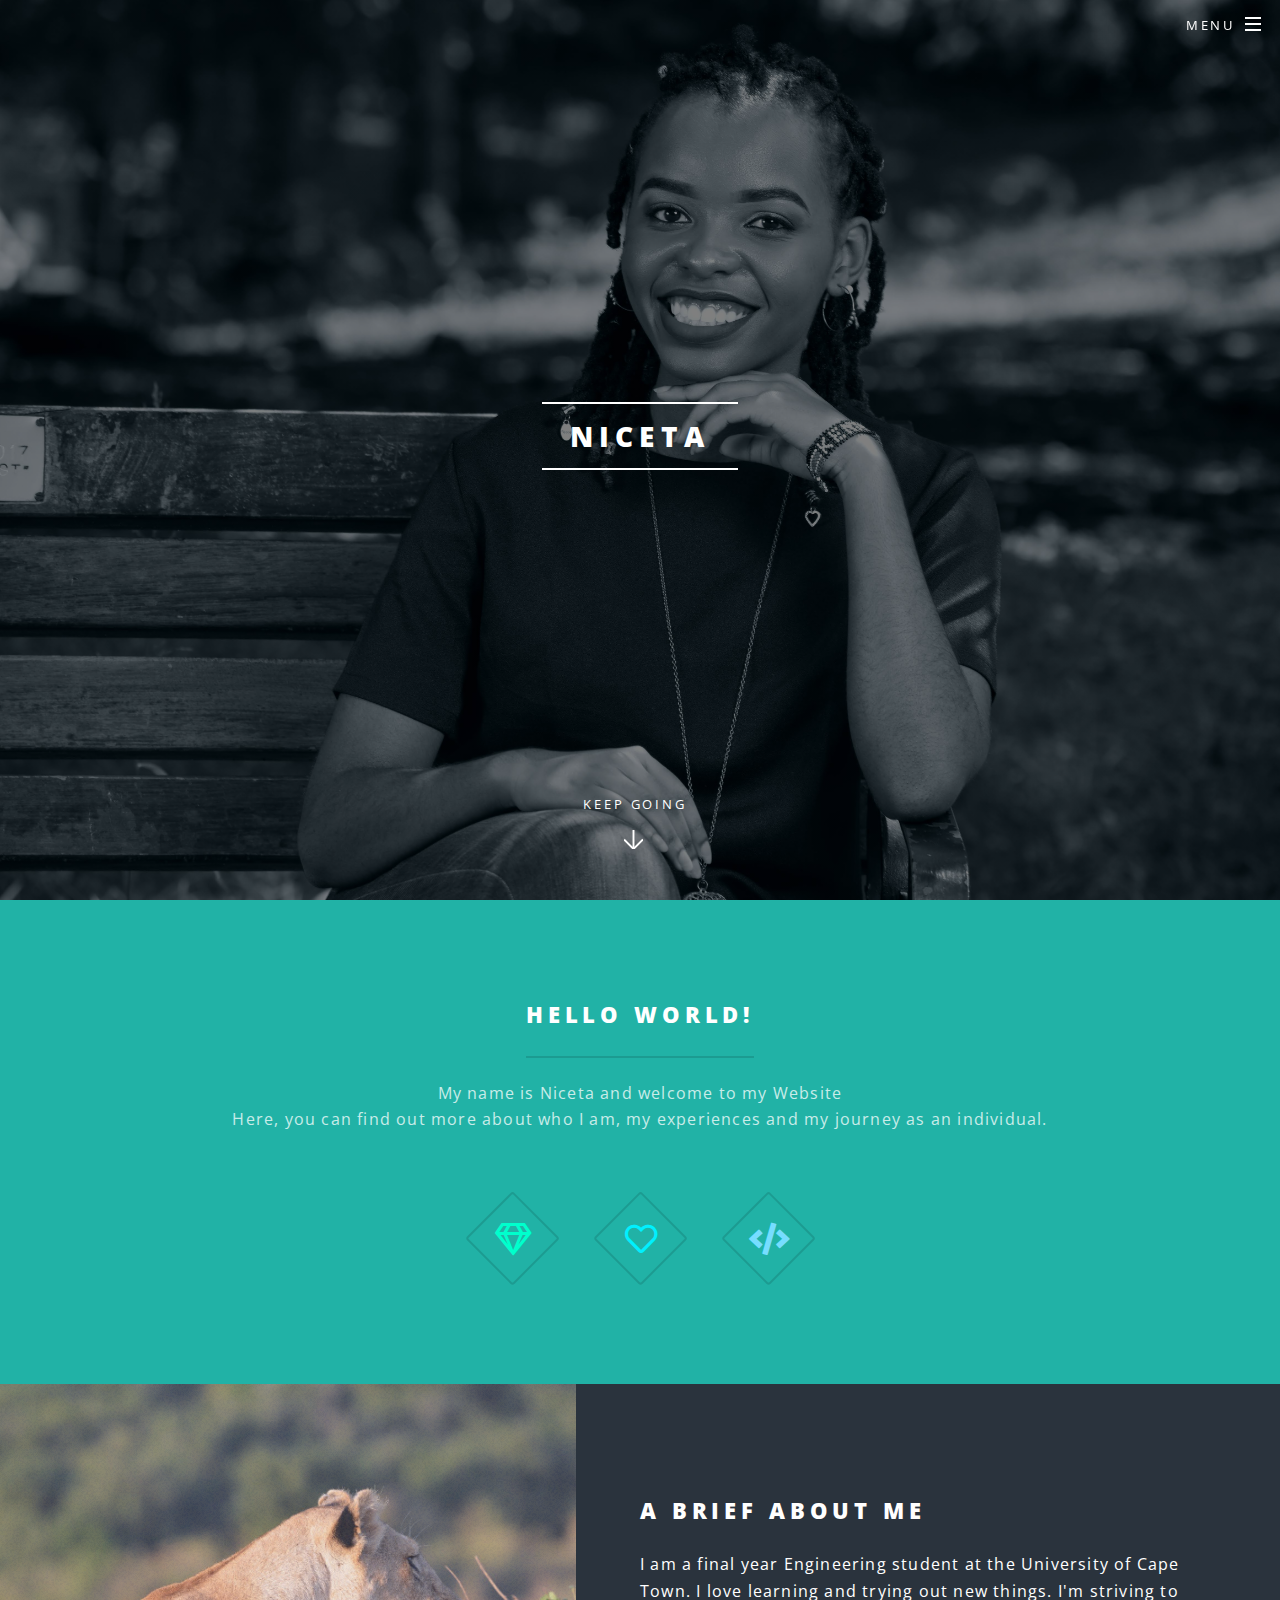
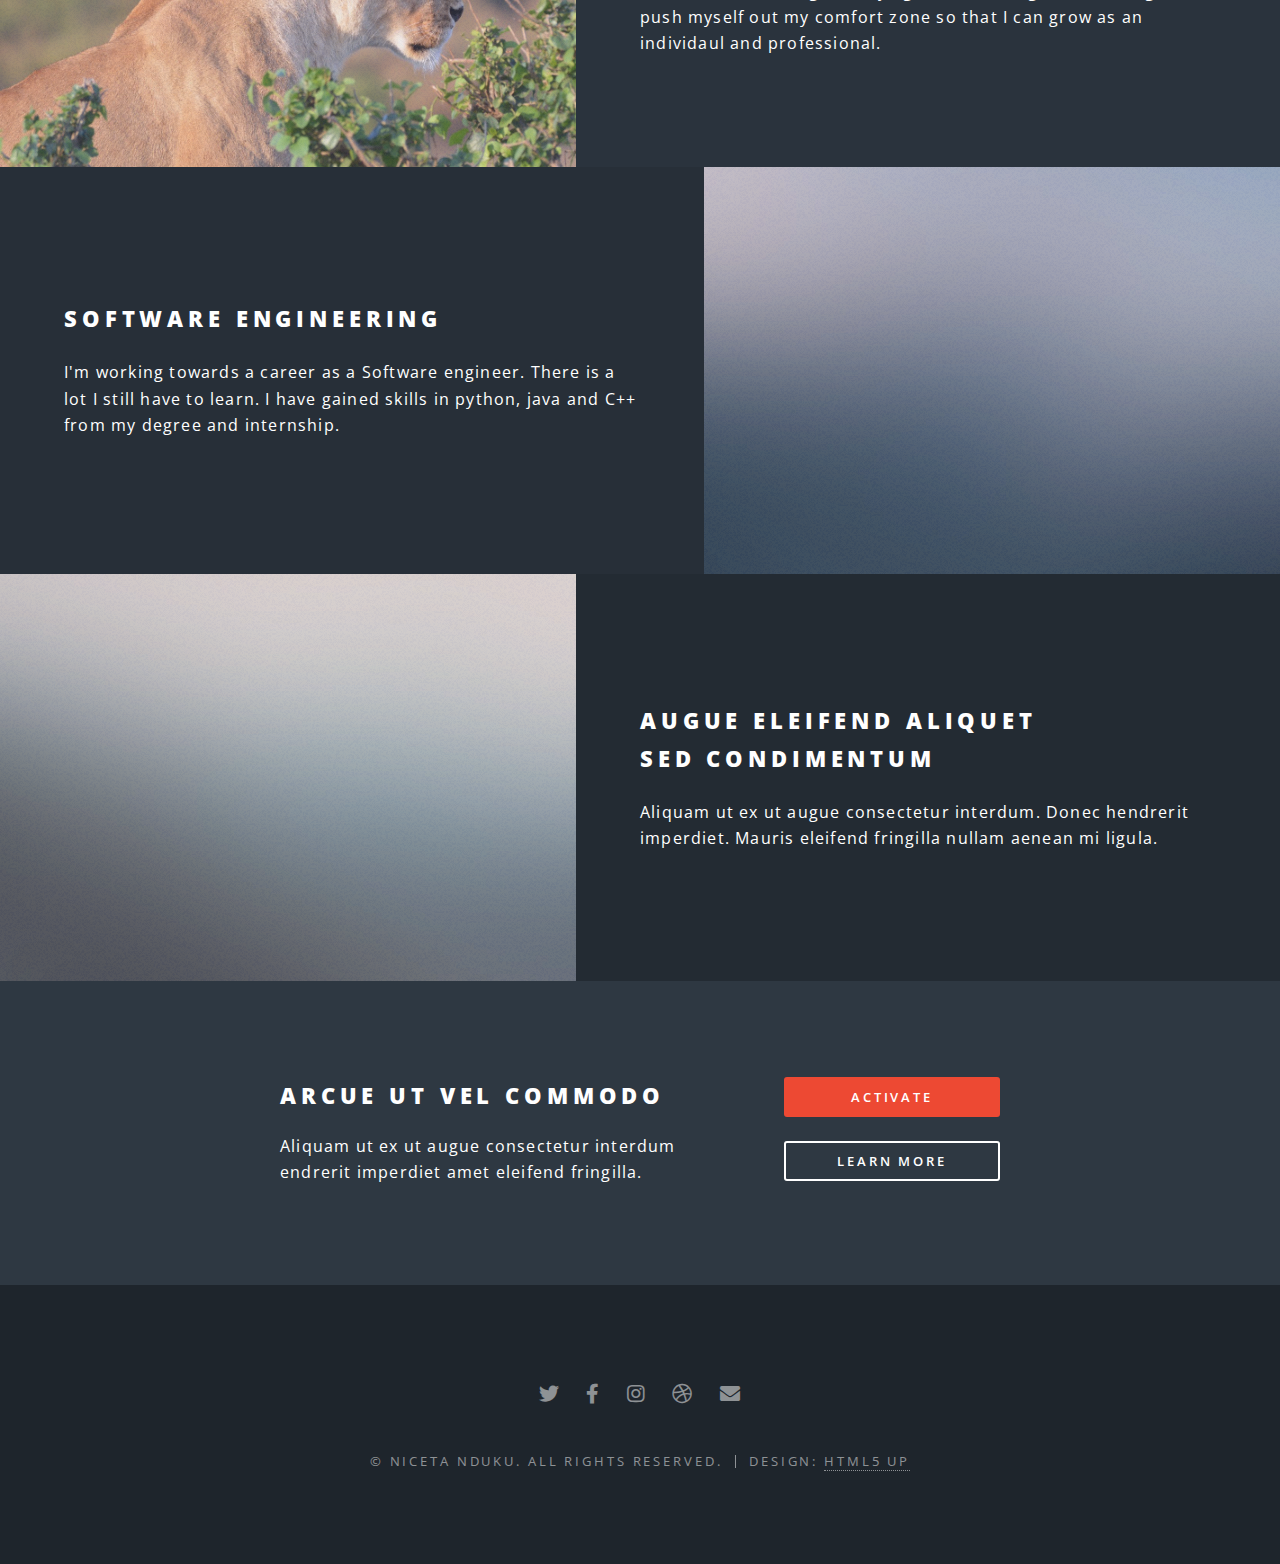
==== index.html @ b1139af2 "Initial commit" ====
<!DOCTYPE HTML>
<!--
	Spectral by HTML5 UP
	html5up.net | @ajlkn
	Free for personal and commercial use under the CCA 3.0 license (html5up.net/license)
-->
<html>
	<head>
		<title>Spectral by HTML5 UP</title>
		<meta charset="utf-8" />
		<meta name="viewport" content="width=device-width, initial-scale=1, user-scalable=no" />
		<link rel="stylesheet" href="assets/css/main.css" />
		<noscript><link rel="stylesheet" href="assets/css/noscript.css" /></noscript>
	</head>
	<body class="landing is-preload">

		<!-- Page Wrapper -->
			<div id="page-wrapper">

				<!-- Header -->
					<header id="header" class="alt">
						<h1><a href="index.html">Niceta</a></h1>
						<nav id="nav">
							<ul>
								<li class="special">
									<a href="#menu" class="menuToggle"><span>Menu</span></a>
									<div id="menu">
										<ul>
											<li><a href="index.html">Home</a></li>
											<li><a href="generic.html">Blogs</a></li>
											<!-- <li><a href="projects.html">Projects</a></li> -->
											<li><a href="generic.html">About</a></li>
											<!-- <li><a href="blogs.html">Blogs</a></li> -->
										</ul>
									</div>
								</li>
							</ul>
						</nav>
					</header>

				<!-- Banner -->
					<section id="banner">
						<div class="inner">
							<h2>NICETA</h2>
														
						</div>
						<a href="#one" class="more scrolly">Keep going</a>
					</section>

				<!-- One -->
					<section id="one" class="wrapper style1 special">
						<div class="inner">
							<header class="major">
								<h2>Hello World!</h2>
								<p>My name is Niceta and welcome to my Website <br />
									Here, you can find out more about who I am, my experiences and my journey as an individual. 						 
								</p>
							</header>
							<ul class="icons major">
								<li><span class="icon fa-gem major style1"><span class="label">Lorem</span></span></li>
								<li><span class="icon fa-heart major style2"><span class="label">Ipsum</span></span></li>
								<li><span class="icon solid fa-code major style3"><span class="label">Dolor</span></span></li>
							</ul>
						</div>
					</section>

				<!-- Two -->
					<section id="two" class="wrapper alt style2">
						<section class="spotlight">
							<div class="image"><img src="images/IMG-20170807-WA0023.jpg" alt="" /></div><div class="content">
								<h2>A brief about me </h2>
								<p>I am a final year Engineering student at the University of Cape Town.
									I love learning and trying out new things. I'm striving to push myself out my comfort zone so that I can grow as an individaul and professional.</p>
							</div>
						</section>
						<section class="spotlight">
							<div class="image"><img src="images/pic02.jpg" alt="" /></div><div class="content">
								<h2>Software Engineering</h2>
								<p>I'm working towards a career as a Software engineer. There is a lot I still have to learn. I have gained skills in python, java and C++ from my degree and internship.</p>
							</div>
						</section>
						<section class="spotlight">
							<div class="image"><img src="images/pic03.jpg" alt="" /></div><div class="content">
								<h2>Augue eleifend aliquet<br />
								sed condimentum</h2>
								<p>Aliquam ut ex ut augue consectetur interdum. Donec hendrerit imperdiet. Mauris eleifend fringilla nullam aenean mi ligula.</p>
							</div>
						</section>
					</section>

				<!-- Three
					<section id="three" class="wrapper style3 special">
						<div class="inner">
							<header class="major">
								<h2>Accumsan mus tortor nunc aliquet</h2>
								<p>Aliquam ut ex ut augue consectetur interdum. Donec amet imperdiet eleifend<br />
								fringilla tincidunt. Nullam dui leo Aenean mi ligula, rhoncus ullamcorper.</p>
							</header>
							<ul class="features">
								<li class="icon fa-paper-plane">
									<h3>Arcu accumsan</h3>
									<p>Augue consectetur sed interdum imperdiet et ipsum. Mauris lorem tincidunt nullam amet leo Aenean ligula consequat consequat.</p>
								</li>
								<li class="icon solid fa-laptop">
									<h3>Ac Augue Eget</h3>
									<p>Augue consectetur sed interdum imperdiet et ipsum. Mauris lorem tincidunt nullam amet leo Aenean ligula consequat consequat.</p>
								</li>
								<li class="icon solid fa-code">
									<h3>Mus Scelerisque</h3>
									<p>Augue consectetur sed interdum imperdiet et ipsum. Mauris lorem tincidunt nullam amet leo Aenean ligula consequat consequat.</p>
								</li>
								<li class="icon solid fa-headphones-alt">
									<h3>Mauris Imperdiet</h3>
									<p>Augue consectetur sed interdum imperdiet et ipsum. Mauris lorem tincidunt nullam amet leo Aenean ligula consequat consequat.</p>
								</li>
								<li class="icon fa-heart">
									<h3>Aenean Primis</h3>
									<p>Augue consectetur sed interdum imperdiet et ipsum. Mauris lorem tincidunt nullam amet leo Aenean ligula consequat consequat.</p>
								</li>
								<li class="icon fa-flag">
									<h3>Tortor Ut</h3>
									<p>Augue consectetur sed interdum imperdiet et ipsum. Mauris lorem tincidunt nullam amet leo Aenean ligula consequat consequat.</p>
								</li>
							</ul>
						</div>
					</section> -->

				<!-- CTA -->
					<section id="cta" class="wrapper style4">
						<div class="inner">
							<header>
								<h2>Arcue ut vel commodo</h2>
								<p>Aliquam ut ex ut augue consectetur interdum endrerit imperdiet amet eleifend fringilla.</p>
							</header>
							<ul class="actions stacked">
								<li><a href="#" class="button fit primary">Activate</a></li>
								<li><a href="#" class="button fit">Learn More</a></li>
							</ul>
						</div>
					</section>

				<!-- Footer -->
					<footer id="footer">
						<ul class="icons">
							<li><a href="#" class="icon brands fa-twitter"><span class="label">Twitter</span></a></li>
							<li><a href="#" class="icon brands fa-facebook-f"><span class="label">Facebook</span></a></li>
							<li><a href="#" class="icon brands fa-instagram"><span class="label">Instagram</span></a></li>
							<li><a href="#" class="icon brands fa-dribbble"><span class="label">Dribbble</span></a></li>
							<li><a href="#" class="icon solid fa-envelope"><span class="label">Email</span></a></li>
						</ul>
						<ul class="copyright">
							<li>&copy; Niceta Nduku. All rights reserved.</li><li>Design: <a href="http://html5up.net">HTML5 UP</a></li>
						</ul>
					</footer>

			</div>

		<!-- Scripts -->
			<script src="assets/js/jquery.min.js"></script>
			<script src="assets/js/jquery.scrollex.min.js"></script>
			<script src="assets/js/jquery.scrolly.min.js"></script>
			<script src="assets/js/browser.min.js"></script>
			<script src="assets/js/breakpoints.min.js"></script>
			<script src="assets/js/util.js"></script>
			<script src="assets/js/main.js"></script>

	</body>
</html>
---- assets/css/main.css ----
@import url(fontawesome-all.min.css);
@import url("https://fonts.googleapis.com/css?family=Open+Sans:400,400italic,600,600italic,800,800italic");

/*
	Spectral by HTML5 UP
	html5up.net | @ajlkn
	Free for personal and commercial use under the CCA 3.0 license (html5up.net/license)
*/

html, body, div, span, applet, object,
iframe, h1, h2, h3, h4, h5, h6, p, blockquote,
pre, a, abbr, acronym, address, big, cite,
code, del, dfn, em, img, ins, kbd, q, s, samp,
small, strike, strong, sub, sup, tt, var, b,
u, i, center, dl, dt, dd, ol, ul, li, fieldset,
form, label, legend, table, caption, tbody,
tfoot, thead, tr, th, td, article, aside,
canvas, details, embed, figure, figcaption,
footer, header, hgroup, menu, nav, output, ruby,
section, summary, time, mark, audio, video {
	margin: 0;
	padding: 0;
	border: 0;
	font-size: 100%;
	font: inherit;
	vertical-align: baseline;}

article, aside, details, figcaption, figure,
footer, header, hgroup, menu, nav, section {
	display: block;}

body {
	line-height: 1;
}

ol, ul {
	list-style: none;
}

blockquote, q {
	quotes: none;
}

	blockquote:before, blockquote:after, q:before, q:after {
		content: '';
		content: none;
	}

table {
	border-collapse: collapse;
	border-spacing: 0;
}

body {
	-webkit-text-size-adjust: none;
}

mark {
	background-color: transparent;
	color: inherit;
}

input::-moz-focus-inner {
	border: 0;
	padding: 0;
}

input, select, textarea {
	-moz-appearance: none;
	-webkit-appearance: none;
	-ms-appearance: none;
	appearance: none;
}

/* Basic */

	@-ms-viewport {
		width: device-width;
	}

	html {
		box-sizing: border-box;
	}

	*, *:before, *:after {
		box-sizing: inherit;
	}

	body {
		background: #2e3842;
	}

		body.is-preload *, body.is-preload *:before, body.is-preload *:after {
			-moz-animation: none !important;
			-webkit-animation: none !important;
			-ms-animation: none !important;
			animation: none !important;
			-moz-transition: none !important;
			-webkit-transition: none !important;
			-ms-transition: none !important;
			transition: none !important;
		}

	body, input, select, textarea {
		color: #fff;
		font-family: "Open Sans", Helvetica, sans-serif;
		font-size: 15pt;
		font-weight: 400;
		letter-spacing: 0.075em;
		line-height: 1.65em;
	}

		@media screen and (max-width: 1680px) {

			body, input, select, textarea {
				font-size: 13pt;
			}

		}

		@media screen and (max-width: 1280px) {

			body, input, select, textarea {
				font-size: 12pt;
			}

		}

		@media screen and (max-width: 736px) {

			body, input, select, textarea {
				font-size: 11pt;
				letter-spacing: 0.0375em;
			}

		}

	a {
		-moz-transition: color 0.2s ease, border-bottom-color 0.2s ease;
		-webkit-transition: color 0.2s ease, border-bottom-color 0.2s ease;
		-ms-transition: color 0.2s ease, border-bottom-color 0.2s ease;
		transition: color 0.2s ease, border-bottom-color 0.2s ease;
		border-bottom: dotted 1px;
		color: inherit;
		text-decoration: none;
	}

		a:hover {
			border-bottom-color: transparent;
		}

	strong, b {
		color: #fff;
		font-weight: 600;
	}

	em, i {
		font-style: italic;
	}

	p {
		margin: 0 0 2em 0;
	}

	h1, h2, h3, h4, h5, h6 {
		color: #fff;
		font-weight: 800;
		letter-spacing: 0.225em;
		line-height: 1em;
		margin: 0 0 1em 0;
		text-transform: uppercase;
	}

		h1 a, h2 a, h3 a, h4 a, h5 a, h6 a {
			color: inherit;
			text-decoration: none;
		}

	h2 {
		font-size: 1.35em;
		line-height: 1.75em;
	}

		@media screen and (max-width: 736px) {

			h2 {
				font-size: 1.1em;
				line-height: 1.65em;
			}

		}

	h3 {
		font-size: 1.15em;
		line-height: 1.75em;
	}

		@media screen and (max-width: 736px) {

			h3 {
				font-size: 1em;
				line-height: 1.65em;
			}

		}

	h4 {
		font-size: 1em;
		line-height: 1.5em;
	}

	h5 {
		font-size: 0.8em;
		line-height: 1.5em;
	}

	h6 {
		font-size: 0.7em;
		line-height: 1.5em;
	}

	sub {
		font-size: 0.8em;
		position: relative;
		top: 0.5em;
	}

	sup {
		font-size: 0.8em;
		position: relative;
		top: -0.5em;
	}

	hr {
		border: 0;
		border-bottom: solid 2px #fff;
		margin: 3em 0;
	}

		hr.major {
			margin: 4.5em 0;
		}

	blockquote {
		border-left: solid 4px #fff;
		font-style: italic;
		margin: 0 0 2em 0;
		padding: 0.5em 0 0.5em 2em;
	}

	code {
		background: rgba(144, 144, 144, 0.25);
		border-radius: 3px;
		font-family: "Courier New", monospace;
		font-size: 0.9em;
		letter-spacing: 0;
		margin: 0 0.25em;
		padding: 0.25em 0.65em;
	}

	pre {
		-webkit-overflow-scrolling: touch;
		font-family: "Courier New", monospace;
		font-size: 0.9em;
		margin: 0 0 2em 0;
	}

		pre code {
			display: block;
			line-height: 1.75em;
			padding: 1em 1.5em;
			overflow-x: auto;
		}

	.align-left {
		text-align: left;
	}

	.align-center {
		text-align: center;
	}

	.align-right {
		text-align: right;
	}

/* Row */

	.row {
		display: flex;
		flex-wrap: wrap;
		box-sizing: border-box;
		align-items: stretch;
	}

		.row > * {
			box-sizing: border-box;
		}

		.row.gtr-uniform > * > :last-child {
			margin-bottom: 0;
		}

		.row.aln-left {
			justify-content: flex-start;
		}

		.row.aln-center {
			justify-content: center;
		}

		.row.aln-right {
			justify-content: flex-end;
		}

		.row.aln-top {
			align-items: flex-start;
		}

		.row.aln-middle {
			align-items: center;
		}

		.row.aln-bottom {
			align-items: flex-end;
		}

		.row > .imp {
			order: -1;
		}

		.row > .col-1 {
			width: 8.33333%;
		}

		.row > .off-1 {
			margin-left: 8.33333%;
		}

		.row > .col-2 {
			width: 16.66667%;
		}

		.row > .off-2 {
			margin-left: 16.66667%;
		}

		.row > .col-3 {
			width: 25%;
		}

		.row > .off-3 {
			margin-left: 25%;
		}

		.row > .col-4 {
			width: 33.33333%;
		}

		.row > .off-4 {
			margin-left: 33.33333%;
		}

		.row > .col-5 {
			width: 41.66667%;
		}

		.row > .off-5 {
			margin-left: 41.66667%;
		}

		.row > .col-6 {
			width: 50%;
		}

		.row > .off-6 {
			margin-left: 50%;
		}

		.row > .col-7 {
			width: 58.33333%;
		}

		.row > .off-7 {
			margin-left: 58.33333%;
		}

		.row > .col-8 {
			width: 66.66667%;
		}

		.row > .off-8 {
			margin-left: 66.66667%;
		}

		.row > .col-9 {
			width: 75%;
		}

		.row > .off-9 {
			margin-left: 75%;
		}

		.row > .col-10 {
			width: 83.33333%;
		}

		.row > .off-10 {
			margin-left: 83.33333%;
		}

		.row > .col-11 {
			width: 91.66667%;
		}

		.row > .off-11 {
			margin-left: 91.66667%;
		}

		.row > .col-12 {
			width: 100%;
		}

		.row > .off-12 {
			margin-left: 100%;
		}

		.row.gtr-0 {
			margin-top: 0;
			margin-left: 0em;
		}

			.row.gtr-0 > * {
				padding: 0 0 0 0em;
			}

			.row.gtr-0.gtr-uniform {
				margin-top: 0em;
			}

				.row.gtr-0.gtr-uniform > * {
					padding-top: 0em;
				}

		.row.gtr-25 {
			margin-top: 0;
			margin-left: -0.375em;
		}

			.row.gtr-25 > * {
				padding: 0 0 0 0.375em;
			}

			.row.gtr-25.gtr-uniform {
				margin-top: -0.375em;
			}

				.row.gtr-25.gtr-uniform > * {
					padding-top: 0.375em;
				}

		.row.gtr-50 {
			margin-top: 0;
			margin-left: -0.75em;
		}

			.row.gtr-50 > * {
				padding: 0 0 0 0.75em;
			}

			.row.gtr-50.gtr-uniform {
				margin-top: -0.75em;
			}

				.row.gtr-50.gtr-uniform > * {
					padding-top: 0.75em;
				}

		.row {
			margin-top: 0;
			margin-left: -1.5em;
		}

			.row > * {
				padding: 0 0 0 1.5em;
			}

			.row.gtr-uniform {
				margin-top: -1.5em;
			}

				.row.gtr-uniform > * {
					padding-top: 1.5em;
				}

		.row.gtr-150 {
			margin-top: 0;
			margin-left: -2.25em;
		}

			.row.gtr-150 > * {
				padding: 0 0 0 2.25em;
			}

			.row.gtr-150.gtr-uniform {
				margin-top: -2.25em;
			}

				.row.gtr-150.gtr-uniform > * {
					padding-top: 2.25em;
				}

		.row.gtr-200 {
			margin-top: 0;
			margin-left: -3em;
		}

			.row.gtr-200 > * {
				padding: 0 0 0 3em;
			}

			.row.gtr-200.gtr-uniform {
				margin-top: -3em;
			}

				.row.gtr-200.gtr-uniform > * {
					padding-top: 3em;
				}

		@media screen and (max-width: 1680px) {

			.row {
				display: flex;
				flex-wrap: wrap;
				box-sizing: border-box;
				align-items: stretch;
			}

				.row > * {
					box-sizing: border-box;
				}

				.row.gtr-uniform > * > :last-child {
					margin-bottom: 0;
				}

				.row.aln-left {
					justify-content: flex-start;
				}

				.row.aln-center {
					justify-content: center;
				}

				.row.aln-right {
					justify-content: flex-end;
				}

				.row.aln-top {
					align-items: flex-start;
				}

				.row.aln-middle {
					align-items: center;
				}

				.row.aln-bottom {
					align-items: flex-end;
				}

				.row > .imp-xlarge {
					order: -1;
				}

				.row > .col-1-xlarge {
					width: 8.33333%;
				}

				.row > .off-1-xlarge {
					margin-left: 8.33333%;
				}

				.row > .col-2-xlarge {
					width: 16.66667%;
				}

				.row > .off-2-xlarge {
					margin-left: 16.66667%;
				}

				.row > .col-3-xlarge {
					width: 25%;
				}

				.row > .off-3-xlarge {
					margin-left: 25%;
				}

				.row > .col-4-xlarge {
					width: 33.33333%;
				}

				.row > .off-4-xlarge {
					margin-left: 33.33333%;
				}

				.row > .col-5-xlarge {
					width: 41.66667%;
				}

				.row > .off-5-xlarge {
					margin-left: 41.66667%;
				}

				.row > .col-6-xlarge {
					width: 50%;
				}

				.row > .off-6-xlarge {
					margin-left: 50%;
				}

				.row > .col-7-xlarge {
					width: 58.33333%;
				}

				.row > .off-7-xlarge {
					margin-left: 58.33333%;
				}

				.row > .col-8-xlarge {
					width: 66.66667%;
				}

				.row > .off-8-xlarge {
					margin-left: 66.66667%;
				}

				.row > .col-9-xlarge {
					width: 75%;
				}

				.row > .off-9-xlarge {
					margin-left: 75%;
				}

				.row > .col-10-xlarge {
					width: 83.33333%;
				}

				.row > .off-10-xlarge {
					margin-left: 83.33333%;
				}

				.row > .col-11-xlarge {
					width: 91.66667%;
				}

				.row > .off-11-xlarge {
					margin-left: 91.66667%;
				}

				.row > .col-12-xlarge {
					width: 100%;
				}

				.row > .off-12-xlarge {
					margin-left: 100%;
				}

				.row.gtr-0 {
					margin-top: 0;
					margin-left: 0em;
				}

					.row.gtr-0 > * {
						padding: 0 0 0 0em;
					}

					.row.gtr-0.gtr-uniform {
						margin-top: 0em;
					}

						.row.gtr-0.gtr-uniform > * {
							padding-top: 0em;
						}

				.row.gtr-25 {
					margin-top: 0;
					margin-left: -0.375em;
				}

					.row.gtr-25 > * {
						padding: 0 0 0 0.375em;
					}

					.row.gtr-25.gtr-uniform {
						margin-top: -0.375em;
					}

						.row.gtr-25.gtr-uniform > * {
							padding-top: 0.375em;
						}

				.row.gtr-50 {
					margin-top: 0;
					margin-left: -0.75em;
				}

					.row.gtr-50 > * {
						padding: 0 0 0 0.75em;
					}

					.row.gtr-50.gtr-uniform {
						margin-top: -0.75em;
					}

						.row.gtr-50.gtr-uniform > * {
							padding-top: 0.75em;
						}

				.row {
					margin-top: 0;
					margin-left: -1.5em;
				}

					.row > * {
						padding: 0 0 0 1.5em;
					}

					.row.gtr-uniform {
						margin-top: -1.5em;
					}

						.row.gtr-uniform > * {
							padding-top: 1.5em;
						}

				.row.gtr-150 {
					margin-top: 0;
					margin-left: -2.25em;
				}

					.row.gtr-150 > * {
						padding: 0 0 0 2.25em;
					}

					.row.gtr-150.gtr-uniform {
						margin-top: -2.25em;
					}

						.row.gtr-150.gtr-uniform > * {
							padding-top: 2.25em;
						}

				.row.gtr-200 {
					margin-top: 0;
					margin-left: -3em;
				}

					.row.gtr-200 > * {
						padding: 0 0 0 3em;
					}

					.row.gtr-200.gtr-uniform {
						margin-top: -3em;
					}

						.row.gtr-200.gtr-uniform > * {
							padding-top: 3em;
						}

		}

		@media screen and (max-width: 1280px) {

			.row {
				display: flex;
				flex-wrap: wrap;
				box-sizing: border-box;
				align-items: stretch;
			}

				.row > * {
					box-sizing: border-box;
				}

				.row.gtr-uniform > * > :last-child {
					margin-bottom: 0;
				}

				.row.aln-left {
					justify-content: flex-start;
				}

				.row.aln-center {
					justify-content: center;
				}

				.row.aln-right {
					justify-content: flex-end;
				}

				.row.aln-top {
					align-items: flex-start;
				}

				.row.aln-middle {
					align-items: center;
				}

				.row.aln-bottom {
					align-items: flex-end;
				}

				.row > .imp-large {
					order: -1;
				}

				.row > .col-1-large {
					width: 8.33333%;
				}

				.row > .off-1-large {
					margin-left: 8.33333%;
				}

				.row > .col-2-large {
					width: 16.66667%;
				}

				.row > .off-2-large {
					margin-left: 16.66667%;
				}

				.row > .col-3-large {
					width: 25%;
				}

				.row > .off-3-large {
					margin-left: 25%;
				}

				.row > .col-4-large {
					width: 33.33333%;
				}

				.row > .off-4-large {
					margin-left: 33.33333%;
				}

				.row > .col-5-large {
					width: 41.66667%;
				}

				.row > .off-5-large {
					margin-left: 41.66667%;
				}

				.row > .col-6-large {
					width: 50%;
				}

				.row > .off-6-large {
					margin-left: 50%;
				}

				.row > .col-7-large {
					width: 58.33333%;
				}

				.row > .off-7-large {
					margin-left: 58.33333%;
				}

				.row > .col-8-large {
					width: 66.66667%;
				}

				.row > .off-8-large {
					margin-left: 66.66667%;
				}

				.row > .col-9-large {
					width: 75%;
				}

				.row > .off-9-large {
					margin-left: 75%;
				}

				.row > .col-10-large {
					width: 83.33333%;
				}

				.row > .off-10-large {
					margin-left: 83.33333%;
				}

				.row > .col-11-large {
					width: 91.66667%;
				}

				.row > .off-11-large {
					margin-left: 91.66667%;
				}

				.row > .col-12-large {
					width: 100%;
				}

				.row > .off-12-large {
					margin-left: 100%;
				}

				.row.gtr-0 {
					margin-top: 0;
					margin-left: 0em;
				}

					.row.gtr-0 > * {
						padding: 0 0 0 0em;
					}

					.row.gtr-0.gtr-uniform {
						margin-top: 0em;
					}

						.row.gtr-0.gtr-uniform > * {
							padding-top: 0em;
						}

				.row.gtr-25 {
					margin-top: 0;
					margin-left: -0.375em;
				}

					.row.gtr-25 > * {
						padding: 0 0 0 0.375em;
					}

					.row.gtr-25.gtr-uniform {
						margin-top: -0.375em;
					}

						.row.gtr-25.gtr-uniform > * {
							padding-top: 0.375em;
						}

				.row.gtr-50 {
					margin-top: 0;
					margin-left: -0.75em;
				}

					.row.gtr-50 > * {
						padding: 0 0 0 0.75em;
					}

					.row.gtr-50.gtr-uniform {
						margin-top: -0.75em;
					}

						.row.gtr-50.gtr-uniform > * {
							padding-top: 0.75em;
						}

				.row {
					margin-top: 0;
					margin-left: -1.5em;
				}

					.row > * {
						padding: 0 0 0 1.5em;
					}

					.row.gtr-uniform {
						margin-top: -1.5em;
					}

						.row.gtr-uniform > * {
							padding-top: 1.5em;
						}

				.row.gtr-150 {
					margin-top: 0;
					margin-left: -2.25em;
				}

					.row.gtr-150 > * {
						padding: 0 0 0 2.25em;
					}

					.row.gtr-150.gtr-uniform {
						margin-top: -2.25em;
					}

						.row.gtr-150.gtr-uniform > * {
							padding-top: 2.25em;
						}

				.row.gtr-200 {
					margin-top: 0;
					margin-left: -3em;
				}

					.row.gtr-200 > * {
						padding: 0 0 0 3em;
					}

					.row.gtr-200.gtr-uniform {
						margin-top: -3em;
					}

						.row.gtr-200.gtr-uniform > * {
							padding-top: 3em;
						}

		}

		@media screen and (max-width: 980px) {

			.row {
				display: flex;
				flex-wrap: wrap;
				box-sizing: border-box;
				align-items: stretch;
			}

				.row > * {
					box-sizing: border-box;
				}

				.row.gtr-uniform > * > :last-child {
					margin-bottom: 0;
				}

				.row.aln-left {
					justify-content: flex-start;
				}

				.row.aln-center {
					justify-content: center;
				}

				.row.aln-right {
					justify-content: flex-end;
				}

				.row.aln-top {
					align-items: flex-start;
				}

				.row.aln-middle {
					align-items: center;
				}

				.row.aln-bottom {
					align-items: flex-end;
				}

				.row > .imp-medium {
					order: -1;
				}

				.row > .col-1-medium {
					width: 8.33333%;
				}

				.row > .off-1-medium {
					margin-left: 8.33333%;
				}

				.row > .col-2-medium {
					width: 16.66667%;
				}

				.row > .off-2-medium {
					margin-left: 16.66667%;
				}

				.row > .col-3-medium {
					width: 25%;
				}

				.row > .off-3-medium {
					margin-left: 25%;
				}

				.row > .col-4-medium {
					width: 33.33333%;
				}

				.row > .off-4-medium {
					margin-left: 33.33333%;
				}

				.row > .col-5-medium {
					width: 41.66667%;
				}

				.row > .off-5-medium {
					margin-left: 41.66667%;
				}

				.row > .col-6-medium {
					width: 50%;
				}

				.row > .off-6-medium {
					margin-left: 50%;
				}

				.row > .col-7-medium {
					width: 58.33333%;
				}

				.row > .off-7-medium {
					margin-left: 58.33333%;
				}

				.row > .col-8-medium {
					width: 66.66667%;
				}

				.row > .off-8-medium {
					margin-left: 66.66667%;
				}

				.row > .col-9-medium {
					width: 75%;
				}

				.row > .off-9-medium {
					margin-left: 75%;
				}

				.row > .col-10-medium {
					width: 83.33333%;
				}

				.row > .off-10-medium {
					margin-left: 83.33333%;
				}

				.row > .col-11-medium {
					width: 91.66667%;
				}

				.row > .off-11-medium {
					margin-left: 91.66667%;
				}

				.row > .col-12-medium {
					width: 100%;
				}

				.row > .off-12-medium {
					margin-left: 100%;
				}

				.row.gtr-0 {
					margin-top: 0;
					margin-left: 0em;
				}

					.row.gtr-0 > * {
						padding: 0 0 0 0em;
					}

					.row.gtr-0.gtr-uniform {
						margin-top: 0em;
					}

						.row.gtr-0.gtr-uniform > * {
							padding-top: 0em;
						}

				.row.gtr-25 {
					margin-top: 0;
					margin-left: -0.375em;
				}

					.row.gtr-25 > * {
						padding: 0 0 0 0.375em;
					}

					.row.gtr-25.gtr-uniform {
						margin-top: -0.375em;
					}

						.row.gtr-25.gtr-uniform > * {
							padding-top: 0.375em;
						}

				.row.gtr-50 {
					margin-top: 0;
					margin-left: -0.75em;
				}

					.row.gtr-50 > * {
						padding: 0 0 0 0.75em;
					}

					.row.gtr-50.gtr-uniform {
						margin-top: -0.75em;
					}

						.row.gtr-50.gtr-uniform > * {
							padding-top: 0.75em;
						}

				.row {
					margin-top: 0;
					margin-left: -1.5em;
				}

					.row > * {
						padding: 0 0 0 1.5em;
					}

					.row.gtr-uniform {
						margin-top: -1.5em;
					}

						.row.gtr-uniform > * {
							padding-top: 1.5em;
						}

				.row.gtr-150 {
					margin-top: 0;
					margin-left: -2.25em;
				}

					.row.gtr-150 > * {
						padding: 0 0 0 2.25em;
					}

					.row.gtr-150.gtr-uniform {
						margin-top: -2.25em;
					}

						.row.gtr-150.gtr-uniform > * {
							padding-top: 2.25em;
						}

				.row.gtr-200 {
					margin-top: 0;
					margin-left: -3em;
				}

					.row.gtr-200 > * {
						padding: 0 0 0 3em;
					}

					.row.gtr-200.gtr-uniform {
						margin-top: -3em;
					}

						.row.gtr-200.gtr-uniform > * {
							padding-top: 3em;
						}

		}

		@media screen and (max-width: 736px) {

			.row {
				display: flex;
				flex-wrap: wrap;
				box-sizing: border-box;
				align-items: stretch;
			}

				.row > * {
					box-sizing: border-box;
				}

				.row.gtr-uniform > * > :last-child {
					margin-bottom: 0;
				}

				.row.aln-left {
					justify-content: flex-start;
				}

				.row.aln-center {
					justify-content: center;
				}

				.row.aln-right {
					justify-content: flex-end;
				}

				.row.aln-top {
					align-items: flex-start;
				}

				.row.aln-middle {
					align-items: center;
				}

				.row.aln-bottom {
					align-items: flex-end;
				}

				.row > .imp-small {
					order: -1;
				}

				.row > .col-1-small {
					width: 8.33333%;
				}

				.row > .off-1-small {
					margin-left: 8.33333%;
				}

				.row > .col-2-small {
					width: 16.66667%;
				}

				.row > .off-2-small {
					margin-left: 16.66667%;
				}

				.row > .col-3-small {
					width: 25%;
				}

				.row > .off-3-small {
					margin-left: 25%;
				}

				.row > .col-4-small {
					width: 33.33333%;
				}

				.row > .off-4-small {
					margin-left: 33.33333%;
				}

				.row > .col-5-small {
					width: 41.66667%;
				}

				.row > .off-5-small {
					margin-left: 41.66667%;
				}

				.row > .col-6-small {
					width: 50%;
				}

				.row > .off-6-small {
					margin-left: 50%;
				}

				.row > .col-7-small {
					width: 58.33333%;
				}

				.row > .off-7-small {
					margin-left: 58.33333%;
				}

				.row > .col-8-small {
					width: 66.66667%;
				}

				.row > .off-8-small {
					margin-left: 66.66667%;
				}

				.row > .col-9-small {
					width: 75%;
				}

				.row > .off-9-small {
					margin-left: 75%;
				}

				.row > .col-10-small {
					width: 83.33333%;
				}

				.row > .off-10-small {
					margin-left: 83.33333%;
				}

				.row > .col-11-small {
					width: 91.66667%;
				}

				.row > .off-11-small {
					margin-left: 91.66667%;
				}

				.row > .col-12-small {
					width: 100%;
				}

				.row > .off-12-small {
					margin-left: 100%;
				}

				.row.gtr-0 {
					margin-top: 0;
					margin-left: 0em;
				}

					.row.gtr-0 > * {
						padding: 0 0 0 0em;
					}

					.row.gtr-0.gtr-uniform {
						margin-top: 0em;
					}

						.row.gtr-0.gtr-uniform > * {
							padding-top: 0em;
						}

				.row.gtr-25 {
					margin-top: 0;
					margin-left: -0.375em;
				}

					.row.gtr-25 > * {
						padding: 0 0 0 0.375em;
					}

					.row.gtr-25.gtr-uniform {
						margin-top: -0.375em;
					}

						.row.gtr-25.gtr-uniform > * {
							padding-top: 0.375em;
						}

				.row.gtr-50 {
					margin-top: 0;
					margin-left: -0.75em;
				}

					.row.gtr-50 > * {
						padding: 0 0 0 0.75em;
					}

					.row.gtr-50.gtr-uniform {
						margin-top: -0.75em;
					}

						.row.gtr-50.gtr-uniform > * {
							padding-top: 0.75em;
						}

				.row {
					margin-top: 0;
					margin-left: -1.5em;
				}

					.row > * {
						padding: 0 0 0 1.5em;
					}

					.row.gtr-uniform {
						margin-top: -1.5em;
					}

						.row.gtr-uniform > * {
							padding-top: 1.5em;
						}

				.row.gtr-150 {
					margin-top: 0;
					margin-left: -2.25em;
				}

					.row.gtr-150 > * {
						padding: 0 0 0 2.25em;
					}

					.row.gtr-150.gtr-uniform {
						margin-top: -2.25em;
					}

						.row.gtr-150.gtr-uniform > * {
							padding-top: 2.25em;
						}

				.row.gtr-200 {
					margin-top: 0;
					margin-left: -3em;
				}

					.row.gtr-200 > * {
						padding: 0 0 0 3em;
					}

					.row.gtr-200.gtr-uniform {
						margin-top: -3em;
					}

						.row.gtr-200.gtr-uniform > * {
							padding-top: 3em;
						}

		}

		@media screen and (max-width: 480px) {

			.row {
				display: flex;
				flex-wrap: wrap;
				box-sizing: border-box;
				align-items: stretch;
			}

				.row > * {
					box-sizing: border-box;
				}

				.row.gtr-uniform > * > :last-child {
					margin-bottom: 0;
				}

				.row.aln-left {
					justify-content: flex-start;
				}

				.row.aln-center {
					justify-content: center;
				}

				.row.aln-right {
					justify-content: flex-end;
				}

				.row.aln-top {
					align-items: flex-start;
				}

				.row.aln-middle {
					align-items: center;
				}

				.row.aln-bottom {
					align-items: flex-end;
				}

				.row > .imp-xsmall {
					order: -1;
				}

				.row > .col-1-xsmall {
					width: 8.33333%;
				}

				.row > .off-1-xsmall {
					margin-left: 8.33333%;
				}

				.row > .col-2-xsmall {
					width: 16.66667%;
				}

				.row > .off-2-xsmall {
					margin-left: 16.66667%;
				}

				.row > .col-3-xsmall {
					width: 25%;
				}

				.row > .off-3-xsmall {
					margin-left: 25%;
				}

				.row > .col-4-xsmall {
					width: 33.33333%;
				}

				.row > .off-4-xsmall {
					margin-left: 33.33333%;
				}

				.row > .col-5-xsmall {
					width: 41.66667%;
				}

				.row > .off-5-xsmall {
					margin-left: 41.66667%;
				}

				.row > .col-6-xsmall {
					width: 50%;
				}

				.row > .off-6-xsmall {
					margin-left: 50%;
				}

				.row > .col-7-xsmall {
					width: 58.33333%;
				}

				.row > .off-7-xsmall {
					margin-left: 58.33333%;
				}

				.row > .col-8-xsmall {
					width: 66.66667%;
				}

				.row > .off-8-xsmall {
					margin-left: 66.66667%;
				}

				.row > .col-9-xsmall {
					width: 75%;
				}

				.row > .off-9-xsmall {
					margin-left: 75%;
				}

				.row > .col-10-xsmall {
					width: 83.33333%;
				}

				.row > .off-10-xsmall {
					margin-left: 83.33333%;
				}

				.row > .col-11-xsmall {
					width: 91.66667%;
				}

				.row > .off-11-xsmall {
					margin-left: 91.66667%;
				}

				.row > .col-12-xsmall {
					width: 100%;
				}

				.row > .off-12-xsmall {
					margin-left: 100%;
				}

				.row.gtr-0 {
					margin-top: 0;
					margin-left: 0em;
				}

					.row.gtr-0 > * {
						padding: 0 0 0 0em;
					}

					.row.gtr-0.gtr-uniform {
						margin-top: 0em;
					}

						.row.gtr-0.gtr-uniform > * {
							padding-top: 0em;
						}

				.row.gtr-25 {
					margin-top: 0;
					margin-left: -0.375em;
				}

					.row.gtr-25 > * {
						padding: 0 0 0 0.375em;
					}

					.row.gtr-25.gtr-uniform {
						margin-top: -0.375em;
					}

						.row.gtr-25.gtr-uniform > * {
							padding-top: 0.375em;
						}

				.row.gtr-50 {
					margin-top: 0;
					margin-left: -0.75em;
				}

					.row.gtr-50 > * {
						padding: 0 0 0 0.75em;
					}

					.row.gtr-50.gtr-uniform {
						margin-top: -0.75em;
					}

						.row.gtr-50.gtr-uniform > * {
							padding-top: 0.75em;
						}

				.row {
					margin-top: 0;
					margin-left: -1.5em;
				}

					.row > * {
						padding: 0 0 0 1.5em;
					}

					.row.gtr-uniform {
						margin-top: -1.5em;
					}

						.row.gtr-uniform > * {
							padding-top: 1.5em;
						}

				.row.gtr-150 {
					margin-top: 0;
					margin-left: -2.25em;
				}

					.row.gtr-150 > * {
						padding: 0 0 0 2.25em;
					}

					.row.gtr-150.gtr-uniform {
						margin-top: -2.25em;
					}

						.row.gtr-150.gtr-uniform > * {
							padding-top: 2.25em;
						}

				.row.gtr-200 {
					margin-top: 0;
					margin-left: -3em;
				}

					.row.gtr-200 > * {
						padding: 0 0 0 3em;
					}

					.row.gtr-200.gtr-uniform {
						margin-top: -3em;
					}

						.row.gtr-200.gtr-uniform > * {
							padding-top: 3em;
						}

		}

/* Section/Article */

	section.special, article.special {
		text-align: center;
	}

	header p {
		color: rgba(255, 255, 255, 0.5);
		position: relative;
		top: -0.25em;
	}

	header h3 + p {
		font-size: 1.1em;
	}

	header h4 + p,
	header h5 + p,
	header h6 + p {
		font-size: 0.9em;
	}

	header.major {
		margin: 0 0 3.5em 0;
	}

		header.major h2, header.major h3, header.major h4, header.major h5, header.major h6 {
			border-bottom: solid 2px #fff;
			display: inline-block;
			padding-bottom: 1em;
			position: relative;
		}

			header.major h2:after, header.major h3:after, header.major h4:after, header.major h5:after, header.major h6:after {
				content: '';
				display: block;
				height: 1px;
			}

		header.major p {
			color: #fff;
			top: 0;
		}

		@media screen and (max-width: 736px) {

			header.major {
				margin: 0 0 2em 0;
			}

		}

	@media screen and (max-width: 980px) {

		header br {
			display: none;
		}

	}

/* Form */

	form {
		margin: 0 0 2em 0;
	}

	label {
		color: #fff;
		display: block;
		font-size: 0.9em;
		font-weight: 600;
		margin: 0 0 1em 0;
	}

	input[type="text"],
	input[type="password"],
	input[type="email"],
	select,
	textarea {
		-moz-appearance: none;
		-webkit-appearance: none;
		-ms-appearance: none;
		appearance: none;
		background-color: rgba(144, 144, 144, 0.25);
		border-radius: 3px;
		border: none;
		color: inherit;
		display: block;
		outline: 0;
		padding: 0 1em;
		text-decoration: none;
		width: 100%;
	}

		input[type="text"]:invalid,
		input[type="password"]:invalid,
		input[type="email"]:invalid,
		select:invalid,
		textarea:invalid {
			box-shadow: none;
		}

		input[type="text"]:focus,
		input[type="password"]:focus,
		input[type="email"]:focus,
		select:focus,
		textarea:focus {
			box-shadow: 0 0 0 2px #21b2a6;
		}

	select {
		background-size: 1.25em;
		background-repeat: no-repeat;
		background-position: calc(100% - 1em) center;
		height: 2.75em;
		padding-right: 2.75em;
		text-overflow: ellipsis;
	}

		select:focus::-ms-value {
			background-color: transparent;
		}

		select::-ms-expand {
			display: none;
		}

	input[type="text"],
	input[type="password"],
	input[type="email"],
	select {
		height: 2.75em;
	}

	textarea {
		padding: 0.75em 1em;
	}

	input[type="checkbox"],
	input[type="radio"] {
		-moz-appearance: none;
		-webkit-appearance: none;
		-ms-appearance: none;
		appearance: none;
		display: block;
		float: left;
		margin-right: -2em;
		opacity: 0;
		width: 1em;
		z-index: -1;
	}

		input[type="checkbox"] + label,
		input[type="radio"] + label {
			text-decoration: none;
			color: #fff;
			cursor: pointer;
			display: inline-block;
			font-size: 1em;
			font-weight: 400;
			padding-left: 2.4em;
			padding-right: 0.75em;
			position: relative;
		}

			input[type="checkbox"] + label:before,
			input[type="radio"] + label:before {
				-moz-osx-font-smoothing: grayscale;
				-webkit-font-smoothing: antialiased;
				display: inline-block;
				font-style: normal;
				font-variant: normal;
				text-rendering: auto;
				line-height: 1;
				text-transform: none !important;
				font-family: 'Font Awesome 5 Free';
				font-weight: 900;
			}

			input[type="checkbox"] + label:before,
			input[type="radio"] + label:before {
				background: rgba(144, 144, 144, 0.25);
				border-radius: 3px;
				content: '';
				display: inline-block;
				font-size: 0.8em;
				height: 2.0625em;
				left: 0;
				line-height: 2.0625em;
				position: absolute;
				text-align: center;
				top: 0;
				width: 2.0625em;
			}

		input[type="checkbox"]:checked + label:before,
		input[type="radio"]:checked + label:before {
			background: #2e3842;
			color: #fff;
			content: '\f00c';
		}

		input[type="checkbox"]:focus + label:before,
		input[type="radio"]:focus + label:before {
			box-shadow: 0 0 0 2px #21b2a6;
		}

	input[type="checkbox"] + label:before {
		border-radius: 3px;
	}

	input[type="radio"] + label:before {
		border-radius: 100%;
	}

	::-webkit-input-placeholder {
		color: rgba(255, 255, 255, 0.5) !important;
		opacity: 1.0;
	}

	:-moz-placeholder {
		color: rgba(255, 255, 255, 0.5) !important;
		opacity: 1.0;
	}

	::-moz-placeholder {
		color: rgba(255, 255, 255, 0.5) !important;
		opacity: 1.0;
	}

	:-ms-input-placeholder {
		color: rgba(255, 255, 255, 0.5) !important;
		opacity: 1.0;
	}

/* Box */

	.box {
		border-radius: 3px;
		border: solid 2px #fff;
		margin-bottom: 2em;
		padding: 1.5em;
	}

		.box > :last-child,
		.box > :last-child > :last-child,
		.box > :last-child > :last-child > :last-child {
			margin-bottom: 0;
		}

		.box.alt {
			border: 0;
			border-radius: 0;
			padding: 0;
		}

/* Icon */

	.icon {
		text-decoration: none;
		border-bottom: none;
		position: relative;
	}

		.icon:before {
			-moz-osx-font-smoothing: grayscale;
			-webkit-font-smoothing: antialiased;
			display: inline-block;
			font-style: normal;
			font-variant: normal;
			text-rendering: auto;
			line-height: 1;
			text-transform: none !important;
			font-family: 'Font Awesome 5 Free';
			font-weight: 400;
		}

		.icon > .label {
			display: none;
		}

		.icon:before {
			line-height: inherit;
		}

		.icon.solid:before {
			font-weight: 900;
		}

		.icon.brands:before {
			font-family: 'Font Awesome 5 Brands';
		}

		.icon.major {
			-moz-transform: rotate(-45deg);
			-webkit-transform: rotate(-45deg);
			-ms-transform: rotate(-45deg);
			transform: rotate(-45deg);
			border-radius: 3px;
			border: solid 2px #fff;
			display: inline-block;
			font-size: 1.35em;
			height: calc(3em + 2px);
			line-height: 3em;
			text-align: center;
			width: calc(3em + 2px);
		}

			.icon.major:before {
				-moz-transform: rotate(45deg);
				-webkit-transform: rotate(45deg);
				-ms-transform: rotate(45deg);
				transform: rotate(45deg);
				display: inline-block;
				font-size: 1.5em;
			}

			@media screen and (max-width: 736px) {

				.icon.major {
					font-size: 1em;
				}

			}

		.icon.style1 {
			color: #00ffcc;
		}

		.icon.style2 {
			color: #00f0ff;
		}

		.icon.style3 {
			color: #76ddff;
		}

/* Image */

	.image {
		border-radius: 3px;
		border: 0;
		display: inline-block;
		position: relative;
		overflow: hidden;
	}
		.image:before {
			content: '';
			display: block;
			position: absolute;
			left: 0;
			top: 0;
			background-image: url("images/overlay.png");
			width: 100%;
			height: 100%;
			z-index: 1;
		}

		.image img {
			border-radius: 3px;
			display: block;
		}

		.image.left {
			float: left;
			margin: 0 2em 2em 0;
			top: 0.25em;
		}

		.image.right {
			float: right;
			margin: 0 0 2em 2em;
			top: 0.25em;
		}

		.image.left, .image.right {
			max-width: 40%;
		}

			.image.left img, .image.right img {
				width: 100%;
			}

		.image.fit {
			display: block;
			margin: 0 0 2em 0;
			width: 100%;
		}

			.image.fit img {
				width: 100%;
			}

/* List */

	ol {
		list-style: decimal;
		margin: 0 0 2em 0;
		padding-left: 1.25em;
	}

		ol li {
			padding-left: 0.25em;
		}

	ul {
		list-style: disc;
		margin: 0 0 2em 0;
		padding-left: 1em;
	}

		ul li {
			padding-left: 0.5em;
		}

		ul.alt {
			list-style: none;
			padding-left: 0;
		}

			ul.alt li {
				border-top: solid 1px #fff;
				padding: 0.5em 0;
			}

				ul.alt li:first-child {
					border-top: 0;
					padding-top: 0;
				}

	dl {
		margin: 0 0 2em 0;
	}

/* Actions */

	ul.actions {
		display: -moz-flex;
		display: -webkit-flex;
		display: -ms-flex;
		display: flex;
		cursor: default;
		list-style: none;
		margin-left: -1em;
		padding-left: 0;
	}

		ul.actions li {
			padding: 0 0 0 1em;
			vertical-align: middle;
		}

		ul.actions.special {
			-moz-justify-content: center;
			-webkit-justify-content: center;
			-ms-justify-content: center;
			justify-content: center;
			width: 100%;
			margin-left: 0;
		}

			ul.actions.special li:first-child {
				padding-left: 0;
			}

		ul.actions.stacked {
			-moz-flex-direction: column;
			-webkit-flex-direction: column;
			-ms-flex-direction: column;
			flex-direction: column;
			margin-left: 0;
		}

			ul.actions.stacked li {
				padding: 1em 0 0 0;
			}

				ul.actions.stacked li:first-child {
					padding-top: 0;
				}

		ul.actions.fit {
			width: calc(100% + 1em);
		}

			ul.actions.fit li {
				-moz-flex-grow: 1;
				-webkit-flex-grow: 1;
				-ms-flex-grow: 1;
				flex-grow: 1;
				-moz-flex-shrink: 1;
				-webkit-flex-shrink: 1;
				-ms-flex-shrink: 1;
				flex-shrink: 1;
				width: 100%;
			}

				ul.actions.fit li > * {
					width: 100%;
				}

			ul.actions.fit.stacked {
				width: 100%;
			}

		@media screen and (max-width: 480px) {

			ul.actions:not(.fixed) {
				-moz-flex-direction: column;
				-webkit-flex-direction: column;
				-ms-flex-direction: column;
				flex-direction: column;
				margin-left: 0;
				width: 100% !important;
			}

				ul.actions:not(.fixed) li {
					-moz-flex-grow: 1;
					-webkit-flex-grow: 1;
					-ms-flex-grow: 1;
					flex-grow: 1;
					-moz-flex-shrink: 1;
					-webkit-flex-shrink: 1;
					-ms-flex-shrink: 1;
					flex-shrink: 1;
					padding: 1em 0 0 0;
					text-align: center;
					width: 100%;
				}

					ul.actions:not(.fixed) li > * {
						width: 100%;
					}

					ul.actions:not(.fixed) li:first-child {
						padding-top: 0;
					}

					ul.actions:not(.fixed) li input[type="submit"],
					ul.actions:not(.fixed) li input[type="reset"],
					ul.actions:not(.fixed) li input[type="button"],
					ul.actions:not(.fixed) li button,
					ul.actions:not(.fixed) li .button {
						width: 100%;
					}

						ul.actions:not(.fixed) li input[type="submit"].icon:before,
						ul.actions:not(.fixed) li input[type="reset"].icon:before,
						ul.actions:not(.fixed) li input[type="button"].icon:before,
						ul.actions:not(.fixed) li button.icon:before,
						ul.actions:not(.fixed) li .button.icon:before {
							margin-left: -0.5em;
						}

		}

/* Icons */

	ul.icons {
		cursor: default;
		list-style: none;
		padding-left: 0;
	}

		ul.icons li {
			display: inline-block;
			padding: 0 1em 0 0;
		}

			ul.icons li:last-child {
				padding-right: 0 !important;
			}

		ul.icons.major {
			padding: 1em 0;
		}

			ul.icons.major li {
				padding-right: 3.5em;
			}

				@media screen and (max-width: 736px) {

					ul.icons.major li {
						padding: 0 1em !important;
					}

				}

/* Table */

	.table-wrapper {
		-webkit-overflow-scrolling: touch;
		overflow-x: auto;
	}

	table {
		margin: 0 0 2em 0;
		width: 100%;
	}

		table tbody tr {
			border: solid 1px #fff;
			border-left: 0;
			border-right: 0;
		}

			table tbody tr:nth-child(2n + 1) {
				background-color: rgba(144, 144, 144, 0.25);
			}

		table td {
			padding: 0.75em 0.75em;
		}

		table th {
			color: #fff;
			font-size: 0.9em;
			font-weight: 600;
			padding: 0 0.75em 0.75em 0.75em;
			text-align: left;
		}

		table thead {
			border-bottom: solid 2px #fff;
		}

		table tfoot {
			border-top: solid 2px #fff;
		}

		table.alt {
			border-collapse: separate;
		}

			table.alt tbody tr td {
				border: solid 1px #fff;
				border-left-width: 0;
				border-top-width: 0;
			}

				table.alt tbody tr td:first-child {
					border-left-width: 1px;
				}

			table.alt tbody tr:first-child td {
				border-top-width: 1px;
			}

			table.alt thead {
				border-bottom: 0;
			}

			table.alt tfoot {
				border-top: 0;
			}

/* Button */

	input[type="submit"],
	input[type="reset"],
	input[type="button"],
	button,
	.button {
		-moz-appearance: none;
		-webkit-appearance: none;
		-ms-appearance: none;
		appearance: none;
		-moz-transition: background-color 0.2s ease-in-out, color 0.2s ease-in-out;
		-webkit-transition: background-color 0.2s ease-in-out, color 0.2s ease-in-out;
		-ms-transition: background-color 0.2s ease-in-out, color 0.2s ease-in-out;
		transition: background-color 0.2s ease-in-out, color 0.2s ease-in-out;
		background-color: transparent;
		border-radius: 3px;
		border: 0;
		box-shadow: inset 0 0 0 2px #fff;
		color: #fff;
		cursor: pointer;
		display: inline-block;
		font-size: 0.8em;
		font-weight: 600;
		height: 3.125em;
		letter-spacing: 0.225em;
		line-height: 3.125em;
		max-width: 30em;
		padding: 0 2.75em;
		text-align: center;
		text-decoration: none;
		text-transform: uppercase;
		white-space: nowrap;
		overflow: hidden;
		text-overflow: ellipsis;
	}

		input[type="submit"]:hover,
		input[type="reset"]:hover,
		input[type="button"]:hover,
		button:hover,
		.button:hover {
			background-color: rgba(144, 144, 144, 0.25);
		}

		input[type="submit"]:active,
		input[type="reset"]:active,
		input[type="button"]:active,
		button:active,
		.button:active {
			background-color: rgba(144, 144, 144, 0.5);
		}

		input[type="submit"].icon:before,
		input[type="reset"].icon:before,
		input[type="button"].icon:before,
		button.icon:before,
		.button.icon:before {
			margin-right: 0.5em;
		}

		input[type="submit"].fit,
		input[type="reset"].fit,
		input[type="button"].fit,
		button.fit,
		.button.fit {
			width: 100%;
		}

		input[type="submit"].small,
		input[type="reset"].small,
		input[type="button"].small,
		button.small,
		.button.small {
			font-size: 0.8em;
		}

		input[type="submit"].large,
		input[type="reset"].large,
		input[type="button"].large,
		button.large,
		.button.large {
			font-size: 1.35em;
		}

		input[type="submit"].primary,
		input[type="reset"].primary,
		input[type="button"].primary,
		button.primary,
		.button.primary {
			background-color: #ed4933;
			box-shadow: none !important;
			color: #ffffff !important;
		}

			input[type="submit"].primary:hover,
			input[type="reset"].primary:hover,
			input[type="button"].primary:hover,
			button.primary:hover,
			.button.primary:hover {
				background-color: #ef5e4a !important;
			}

			input[type="submit"].primary:active,
			input[type="reset"].primary:active,
			input[type="button"].primary:active,
			button.primary:active,
			.button.primary:active {
				background-color: #eb341c !important;
			}

		input[type="submit"].disabled, input[type="submit"]:disabled,
		input[type="reset"].disabled,
		input[type="reset"]:disabled,
		input[type="button"].disabled,
		input[type="button"]:disabled,
		button.disabled,
		button:disabled,
		.button.disabled,
		.button:disabled {
			pointer-events: none;
			opacity: 0.25;
		}

		@media screen and (max-width: 736px) {

			input[type="submit"],
			input[type="reset"],
			input[type="button"],
			button,
			.button {
				height: 3.75em;
				line-height: 3.75em;
			}

		}

/* Features */

	.features {
		display: -moz-flex;
		display: -webkit-flex;
		display: -ms-flex;
		display: flex;
		-moz-flex-wrap: wrap;
		-webkit-flex-wrap: wrap;
		-ms-flex-wrap: wrap;
		flex-wrap: wrap;
		-moz-justify-content: center;
		-webkit-justify-content: center;
		-ms-justify-content: center;
		justify-content: center;
		list-style: none;
		padding: 0;
		width: 100%;
	}

		.features li {
			padding: 4em 4em 2em 6em ;
			display: block;
			position: relative;
			text-align: left;
			width: 50%;
		}

			.features li:nth-child(1) {
				background-color: rgba(0, 0, 0, 0.035);
			}

			.features li:nth-child(2) {
				background-color: rgba(0, 0, 0, 0.07);
			}

			.features li:nth-child(3) {
				background-color: rgba(0, 0, 0, 0.105);
			}

			.features li:nth-child(4) {
				background-color: rgba(0, 0, 0, 0.14);
			}

			.features li:nth-child(5) {
				background-color: rgba(0, 0, 0, 0.175);
			}

			.features li:nth-child(6) {
				background-color: rgba(0, 0, 0, 0.21);
			}

			.features li:nth-child(7) {
				background-color: rgba(0, 0, 0, 0.245);
			}

			.features li:nth-child(8) {
				background-color: rgba(0, 0, 0, 0.28);
			}

			.features li:nth-child(9) {
				background-color: rgba(0, 0, 0, 0.315);
			}

			.features li:nth-child(10) {
				background-color: rgba(0, 0, 0, 0.35);
			}

			.features li:before {
				display: block;
				color: #00ffcc;
				position: absolute;
				left: 1.75em;
				top: 2.75em;
				font-size: 1.5em;
			}

			.features li:nth-child(1) {
				border-top-left-radius: 3px;
			}

			.features li:nth-child(2) {
				border-top-right-radius: 3px;
			}

			.features li:nth-last-child(1) {
				border-bottom-right-radius: 3px;
			}

			.features li:nth-last-child(2) {
				border-bottom-left-radius: 3px;
			}

			@media screen and (max-width: 980px) {

				.features li {
					padding: 3em 2em 1em 2em ;
					text-align: center;
				}

					.features li:before {
						left: 0;
						margin: 0 0 1em 0;
						position: relative;
						top: 0;
					}

			}

			@media screen and (max-width: 736px) {

				.features li {
					padding: 3em 0 1em 0 ;
					background-color: transparent !important;
					border-top: solid 2px #fff;
					width: 100%;
				}

					.features li:first-child {
						border-top: 0;
					}

			}

/* Spotlight */

	.spotlight {
		-moz-align-items: center;
		-webkit-align-items: center;
		-ms-align-items: center;
		align-items: center;
		display: -moz-flex;
		display: -webkit-flex;
		display: -ms-flex;
		display: flex;
	}

		.spotlight .image {
			-moz-order: 1;
			-webkit-order: 1;
			-ms-order: 1;
			order: 1;
			border-radius: 0;
			width: 40%;
		}

			.spotlight .image img {
				border-radius: 0;
				width: 100%;
			}

		.spotlight .content {
			padding: 2em 4em 0.1em 4em ;
			-moz-order: 2;
			-webkit-order: 2;
			-ms-order: 2;
			order: 2;
			max-width: 48em;
			width: 60%;
		}

		.spotlight:nth-child(2n) {
			-moz-flex-direction: row-reverse;
			-webkit-flex-direction: row-reverse;
			-ms-flex-direction: row-reverse;
			flex-direction: row-reverse;
		}

		.spotlight:nth-child(1) {
			background-color: rgba(0, 0, 0, 0.075);
		}

		.spotlight:nth-child(2) {
			background-color: rgba(0, 0, 0, 0.15);
		}

		.spotlight:nth-child(3) {
			background-color: rgba(0, 0, 0, 0.225);
		}

		.spotlight:nth-child(4) {
			background-color: rgba(0, 0, 0, 0.3);
		}

		.spotlight:nth-child(5) {
			background-color: rgba(0, 0, 0, 0.375);
		}

		.spotlight:nth-child(6) {
			background-color: rgba(0, 0, 0, 0.45);
		}

		.spotlight:nth-child(7) {
			background-color: rgba(0, 0, 0, 0.525);
		}

		.spotlight:nth-child(8) {
			background-color: rgba(0, 0, 0, 0.6);
		}

		.spotlight:nth-child(9) {
			background-color: rgba(0, 0, 0, 0.675);
		}

		.spotlight:nth-child(10) {
			background-color: rgba(0, 0, 0, 0.75);
		}

		@media screen and (max-width: 1280px) {

			.spotlight .image {
				width: 45%;
			}

			.spotlight .content {
				width: 55%;
			}

		}

		@media screen and (max-width: 980px) {

			.spotlight {
				display: block;
			}

				.spotlight br {
					display: none;
				}

				.spotlight .image {
					width: 100%;
				}

				.spotlight .content {
					padding: 4em 3em 2em 3em ;
					max-width: none;
					text-align: center;
					width: 100%;
				}

		}

		@media screen and (max-width: 736px) {

			.spotlight .content {
				padding: 3em 2em 1em 2em ;
			}

		}

/* Wrapper */

	.wrapper {
		padding: 6em 0 4em 0 ;
	}

		.wrapper > .inner {
			width: 60em;
			margin: 0 auto;
		}

			@media screen and (max-width: 1280px) {

				.wrapper > .inner {
					width: 90%;
				}

			}

			@media screen and (max-width: 980px) {

				.wrapper > .inner {
					width: 100%;
				}

			}

		.wrapper.alt {
			padding: 0;
		}

		.wrapper.style1 {
			background-color: #21b2a6;
			color: #c8ece9;
		}

			.wrapper.style1 strong, .wrapper.style1 b {
				color: #ffffff;
			}

			.wrapper.style1 h2, .wrapper.style1 h3, .wrapper.style1 h4, .wrapper.style1 h5, .wrapper.style1 h6 {
				color: #ffffff;
			}

			.wrapper.style1 hr {
				border-color: rgba(0, 0, 0, 0.125);
			}

			.wrapper.style1 blockquote {
				border-color: rgba(0, 0, 0, 0.125);
			}

			.wrapper.style1 code {
				background: rgba(255, 255, 255, 0.075);
			}

			.wrapper.style1 header p {
				color: #a6e0db;
			}

			.wrapper.style1 header.major h2, .wrapper.style1 header.major h3, .wrapper.style1 header.major h4, .wrapper.style1 header.major h5, .wrapper.style1 header.major h6 {
				border-color: rgba(0, 0, 0, 0.125);
			}

			.wrapper.style1 header.major p {
				color: #c8ece9;
			}

			.wrapper.style1 label {
				color: #ffffff;
			}

			.wrapper.style1 input[type="text"],
			.wrapper.style1 input[type="password"],
			.wrapper.style1 input[type="email"],
			.wrapper.style1 select,
			.wrapper.style1 textarea {
				background-color: rgba(255, 255, 255, 0.075);
			}

			.wrapper.style1 select {
				background-image: url("data:image/svg+xml;charset=utf8,%3Csvg xmlns='http://www.w3.org/2000/svg' width='40' height='40' preserveAspectRatio='none' viewBox='0 0 40 40'%3E%3Cpath d='M9.4,12.3l10.4,10.4l10.4-10.4c0.2-0.2,0.5-0.4,0.9-0.4c0.3,0,0.6,0.1,0.9,0.4l3.3,3.3c0.2,0.2,0.4,0.5,0.4,0.9 c0,0.4-0.1,0.6-0.4,0.9L20.7,31.9c-0.2,0.2-0.5,0.4-0.9,0.4c-0.3,0-0.6-0.1-0.9-0.4L4.3,17.3c-0.2-0.2-0.4-0.5-0.4-0.9 c0-0.4,0.1-0.6,0.4-0.9l3.3-3.3c0.2-0.2,0.5-0.4,0.9-0.4S9.1,12.1,9.4,12.3z' fill='rgba(0, 0, 0, 0.125)' /%3E%3C/svg%3E");
			}

				.wrapper.style1 select option {
					color: #ffffff;
					background: #21b2a6;
				}

			.wrapper.style1 input[type="checkbox"] + label,
			.wrapper.style1 input[type="radio"] + label {
				color: #c8ece9;
			}

				.wrapper.style1 input[type="checkbox"] + label:before,
				.wrapper.style1 input[type="radio"] + label:before {
					background: rgba(255, 255, 255, 0.075);
				}

			.wrapper.style1 input[type="checkbox"]:checked + label:before,
			.wrapper.style1 input[type="radio"]:checked + label:before {
				background: #ffffff;
				color: #21b2a6;
			}

			.wrapper.style1 ::-webkit-input-placeholder {
				color: #a6e0db !important;
			}

			.wrapper.style1 :-moz-placeholder {
				color: #a6e0db !important;
			}

			.wrapper.style1 ::-moz-placeholder {
				color: #a6e0db !important;
			}

			.wrapper.style1 :-ms-input-placeholder {
				color: #a6e0db !important;
			}

			.wrapper.style1 .formerize-placeholder {
				color: #a6e0db !important;
			}

			.wrapper.style1 .icon.major {
				border-color: rgba(0, 0, 0, 0.125);
			}

			.wrapper.style1 ul.alt li {
				border-color: rgba(0, 0, 0, 0.125);
			}

			.wrapper.style1 table tbody tr {
				border-color: rgba(0, 0, 0, 0.125);
			}

				.wrapper.style1 table tbody tr:nth-child(2n + 1) {
					background-color: rgba(255, 255, 255, 0.075);
				}

			.wrapper.style1 table th {
				color: #ffffff;
			}

			.wrapper.style1 table thead {
				border-color: rgba(0, 0, 0, 0.125);
			}

			.wrapper.style1 table tfoot {
				border-color: rgba(0, 0, 0, 0.125);
			}

			.wrapper.style1 table.alt tbody tr td {
				border-color: rgba(0, 0, 0, 0.125);
			}

			.wrapper.style1 input[type="submit"],
			.wrapper.style1 input[type="reset"],
			.wrapper.style1 input[type="button"],
			.wrapper.style1 button,
			.wrapper.style1 .button {
				box-shadow: inset 0 0 0 2px rgba(0, 0, 0, 0.125);
				color: #ffffff;
			}

				.wrapper.style1 input[type="submit"]:hover,
				.wrapper.style1 input[type="reset"]:hover,
				.wrapper.style1 input[type="button"]:hover,
				.wrapper.style1 button:hover,
				.wrapper.style1 .button:hover {
					background-color: rgba(255, 255, 255, 0.075);
				}

				.wrapper.style1 input[type="submit"]:active,
				.wrapper.style1 input[type="reset"]:active,
				.wrapper.style1 input[type="button"]:active,
				.wrapper.style1 button:active,
				.wrapper.style1 .button:active {
					background-color: rgba(255, 255, 255, 0.2);
				}

			@media screen and (max-width: 736px) {

				.wrapper.style1 .features li {
					border-top-color: rgba(0, 0, 0, 0.125);
				}

			}

		.wrapper.style2 {
			background-color: #2e3842;
		}

		.wrapper.style3 {
			background-color: #505393;
			color: #d3d4e4;
		}

			.wrapper.style3 strong, .wrapper.style3 b {
				color: #ffffff;
			}

			.wrapper.style3 h2, .wrapper.style3 h3, .wrapper.style3 h4, .wrapper.style3 h5, .wrapper.style3 h6 {
				color: #ffffff;
			}

			.wrapper.style3 hr {
				border-color: rgba(0, 0, 0, 0.125);
			}

			.wrapper.style3 blockquote {
				border-color: rgba(0, 0, 0, 0.125);
			}

			.wrapper.style3 code {
				background: rgba(255, 255, 255, 0.075);
			}

			.wrapper.style3 header p {
				color: #b9bad4;
			}

			.wrapper.style3 header.major h2, .wrapper.style3 header.major h3, .wrapper.style3 header.major h4, .wrapper.style3 header.major h5, .wrapper.style3 header.major h6 {
				border-color: rgba(0, 0, 0, 0.125);
			}

			.wrapper.style3 header.major p {
				color: #d3d4e4;
			}

			.wrapper.style3 label {
				color: #ffffff;
			}

			.wrapper.style3 input[type="text"],
			.wrapper.style3 input[type="password"],
			.wrapper.style3 input[type="email"],
			.wrapper.style3 select,
			.wrapper.style3 textarea {
				background-color: rgba(255, 255, 255, 0.075);
			}

			.wrapper.style3 select {
				background-image: url("data:image/svg+xml;charset=utf8,%3Csvg xmlns='http://www.w3.org/2000/svg' width='40' height='40' preserveAspectRatio='none' viewBox='0 0 40 40'%3E%3Cpath d='M9.4,12.3l10.4,10.4l10.4-10.4c0.2-0.2,0.5-0.4,0.9-0.4c0.3,0,0.6,0.1,0.9,0.4l3.3,3.3c0.2,0.2,0.4,0.5,0.4,0.9 c0,0.4-0.1,0.6-0.4,0.9L20.7,31.9c-0.2,0.2-0.5,0.4-0.9,0.4c-0.3,0-0.6-0.1-0.9-0.4L4.3,17.3c-0.2-0.2-0.4-0.5-0.4-0.9 c0-0.4,0.1-0.6,0.4-0.9l3.3-3.3c0.2-0.2,0.5-0.4,0.9-0.4S9.1,12.1,9.4,12.3z' fill='rgba(0, 0, 0, 0.125)' /%3E%3C/svg%3E");
			}

				.wrapper.style3 select option {
					color: #ffffff;
					background: #505393;
				}

			.wrapper.style3 input[type="checkbox"] + label,
			.wrapper.style3 input[type="radio"] + label {
				color: #d3d4e4;
			}

				.wrapper.style3 input[type="checkbox"] + label:before,
				.wrapper.style3 input[type="radio"] + label:before {
					background: rgba(255, 255, 255, 0.075);
				}

			.wrapper.style3 input[type="checkbox"]:checked + label:before,
			.wrapper.style3 input[type="radio"]:checked + label:before {
				background: #ffffff;
				color: #505393;
			}

			.wrapper.style3 ::-webkit-input-placeholder {
				color: #b9bad4 !important;
			}

			.wrapper.style3 :-moz-placeholder {
				color: #b9bad4 !important;
			}

			.wrapper.style3 ::-moz-placeholder {
				color: #b9bad4 !important;
			}

			.wrapper.style3 :-ms-input-placeholder {
				color: #b9bad4 !important;
			}

			.wrapper.style3 .formerize-placeholder {
				color: #b9bad4 !important;
			}

			.wrapper.style3 .icon.major {
				border-color: rgba(0, 0, 0, 0.125);
			}

			.wrapper.style3 ul.alt li {
				border-color: rgba(0, 0, 0, 0.125);
			}

			.wrapper.style3 table tbody tr {
				border-color: rgba(0, 0, 0, 0.125);
			}

				.wrapper.style3 table tbody tr:nth-child(2n + 1) {
					background-color: rgba(255, 255, 255, 0.075);
				}

			.wrapper.style3 table th {
				color: #ffffff;
			}

			.wrapper.style3 table thead {
				border-color: rgba(0, 0, 0, 0.125);
			}

			.wrapper.style3 table tfoot {
				border-color: rgba(0, 0, 0, 0.125);
			}

			.wrapper.style3 table.alt tbody tr td {
				border-color: rgba(0, 0, 0, 0.125);
			}

			.wrapper.style3 input[type="submit"],
			.wrapper.style3 input[type="reset"],
			.wrapper.style3 input[type="button"],
			.wrapper.style3 button,
			.wrapper.style3 .button {
				box-shadow: inset 0 0 0 2px rgba(0, 0, 0, 0.125);
				color: #ffffff;
			}

				.wrapper.style3 input[type="submit"]:hover,
				.wrapper.style3 input[type="reset"]:hover,
				.wrapper.style3 input[type="button"]:hover,
				.wrapper.style3 button:hover,
				.wrapper.style3 .button:hover {
					background-color: rgba(255, 255, 255, 0.075);
				}

				.wrapper.style3 input[type="submit"]:active,
				.wrapper.style3 input[type="reset"]:active,
				.wrapper.style3 input[type="button"]:active,
				.wrapper.style3 button:active,
				.wrapper.style3 .button:active {
					background-color: rgba(255, 255, 255, 0.2);
				}

			@media screen and (max-width: 736px) {

				.wrapper.style3 .features li {
					border-top-color: rgba(0, 0, 0, 0.125);
				}

			}

		.wrapper.style4 {
			background-color: transparent;
		}

		.wrapper.style5 {
			background-color: #ffffff;
			color: #4E4852;
		}

			.wrapper.style5 strong, .wrapper.style5 b {
				color: #2E3842;
			}

			.wrapper.style5 h2, .wrapper.style5 h3, .wrapper.style5 h4, .wrapper.style5 h5, .wrapper.style5 h6 {
				color: #2E3842;
			}

			.wrapper.style5 hr {
				border-color: #dfdfdf;
			}

			.wrapper.style5 blockquote {
				border-color: #dfdfdf;
			}

			.wrapper.style5 code {
				background: rgba(0, 0, 0, 0.0375);
			}

			.wrapper.style5 header p {
				color: #8E8892;
			}

			.wrapper.style5 header.major h2, .wrapper.style5 header.major h3, .wrapper.style5 header.major h4, .wrapper.style5 header.major h5, .wrapper.style5 header.major h6 {
				border-color: #dfdfdf;
			}

			.wrapper.style5 header.major p {
				color: #4E4852;
			}

			.wrapper.style5 label {
				color: #2E3842;
			}

			.wrapper.style5 input[type="text"],
			.wrapper.style5 input[type="password"],
			.wrapper.style5 input[type="email"],
			.wrapper.style5 select,
			.wrapper.style5 textarea {
				background-color: rgba(0, 0, 0, 0.0375);
			}

			.wrapper.style5 select {
				background-image: url("data:image/svg+xml;charset=utf8,%3Csvg xmlns='http://www.w3.org/2000/svg' width='40' height='40' preserveAspectRatio='none' viewBox='0 0 40 40'%3E%3Cpath d='M9.4,12.3l10.4,10.4l10.4-10.4c0.2-0.2,0.5-0.4,0.9-0.4c0.3,0,0.6,0.1,0.9,0.4l3.3,3.3c0.2,0.2,0.4,0.5,0.4,0.9 c0,0.4-0.1,0.6-0.4,0.9L20.7,31.9c-0.2,0.2-0.5,0.4-0.9,0.4c-0.3,0-0.6-0.1-0.9-0.4L4.3,17.3c-0.2-0.2-0.4-0.5-0.4-0.9 c0-0.4,0.1-0.6,0.4-0.9l3.3-3.3c0.2-0.2,0.5-0.4,0.9-0.4S9.1,12.1,9.4,12.3z' fill='%23dfdfdf' /%3E%3C/svg%3E");
			}

				.wrapper.style5 select option {
					color: #2E3842;
					background: #ffffff;
				}

			.wrapper.style5 input[type="checkbox"] + label,
			.wrapper.style5 input[type="radio"] + label {
				color: #4E4852;
			}

				.wrapper.style5 input[type="checkbox"] + label:before,
				.wrapper.style5 input[type="radio"] + label:before {
					background: rgba(0, 0, 0, 0.0375);
				}

			.wrapper.style5 input[type="checkbox"]:checked + label:before,
			.wrapper.style5 input[type="radio"]:checked + label:before {
				background: #2E3842;
				color: #ffffff;
			}

			.wrapper.style5 ::-webkit-input-placeholder {
				color: #8E8892 !important;
			}

			.wrapper.style5 :-moz-placeholder {
				color: #8E8892 !important;
			}

			.wrapper.style5 ::-moz-placeholder {
				color: #8E8892 !important;
			}

			.wrapper.style5 :-ms-input-placeholder {
				color: #8E8892 !important;
			}

			.wrapper.style5 .formerize-placeholder {
				color: #8E8892 !important;
			}

			.wrapper.style5 .icon.major {
				border-color: #dfdfdf;
			}

			.wrapper.style5 ul.alt li {
				border-color: #dfdfdf;
			}

			.wrapper.style5 table tbody tr {
				border-color: #dfdfdf;
			}

				.wrapper.style5 table tbody tr:nth-child(2n + 1) {
					background-color: rgba(0, 0, 0, 0.0375);
				}

			.wrapper.style5 table th {
				color: #2E3842;
			}

			.wrapper.style5 table thead {
				border-color: #dfdfdf;
			}

			.wrapper.style5 table tfoot {
				border-color: #dfdfdf;
			}

			.wrapper.style5 table.alt tbody tr td {
				border-color: #dfdfdf;
			}

			.wrapper.style5 input[type="submit"],
			.wrapper.style5 input[type="reset"],
			.wrapper.style5 input[type="button"],
			.wrapper.style5 button,
			.wrapper.style5 .button {
				box-shadow: inset 0 0 0 2px #dfdfdf;
				color: #2E3842;
			}

				.wrapper.style5 input[type="submit"]:hover,
				.wrapper.style5 input[type="reset"]:hover,
				.wrapper.style5 input[type="button"]:hover,
				.wrapper.style5 button:hover,
				.wrapper.style5 .button:hover {
					background-color: rgba(0, 0, 0, 0.0375);
				}

				.wrapper.style5 input[type="submit"]:active,
				.wrapper.style5 input[type="reset"]:active,
				.wrapper.style5 input[type="button"]:active,
				.wrapper.style5 button:active,
				.wrapper.style5 .button:active {
					background-color: rgba(0, 0, 0, 0.1);
				}

			@media screen and (max-width: 736px) {

				.wrapper.style5 .features li {
					border-top-color: #dfdfdf;
				}

			}

		@media screen and (max-width: 980px) {

			.wrapper {
				padding: 4em 3em 2em 3em ;
			}

		}

		@media screen and (max-width: 736px) {

			.wrapper {
				padding: 3em 2em 1em 2em ;
			}

		}

/* Page Wrapper + Menu */

	#page-wrapper {
		-moz-transition: opacity 0.5s ease;
		-webkit-transition: opacity 0.5s ease;
		-ms-transition: opacity 0.5s ease;
		transition: opacity 0.5s ease;
		opacity: 1;
		padding-top: 3em;
	}

		#page-wrapper:before {
			background: rgba(0, 0, 0, 0);
			content: '';
			display: block;
			display: none;
			height: 100%;
			left: 0;
			position: fixed;
			top: 0;
			width: 100%;
			z-index: 10001;
		}

	#menu {
		-moz-transform: translateX(20em);
		-webkit-transform: translateX(20em);
		-ms-transform: translateX(20em);
		transform: translateX(20em);
		-moz-transition: -moz-transform 0.5s ease;
		-webkit-transition: -webkit-transform 0.5s ease;
		-ms-transition: -ms-transform 0.5s ease;
		transition: transform 0.5s ease;
		-webkit-overflow-scrolling: touch;
		background: #21b2a6;
		color: #ffffff;
		height: 100%;
		max-width: 80%;
		overflow-y: auto;
		padding: 3em 2em;
		position: fixed;
		right: 0;
		top: 0;
		width: 20em;
		z-index: 10002;
	}

		#menu ul {
			list-style: none;
			padding: 0;
		}

			#menu ul > li {
				border-top: solid 1px rgba(0, 0, 0, 0.125);
				margin: 0.5em 0 0 0;
				padding: 0.5em 0 0 0;
			}

				#menu ul > li:first-child {
					border-top: 0 !important;
					margin-top: 0 !important;
					padding-top: 0 !important;
				}

				#menu ul > li > a {
					border: 0;
					color: inherit;
					display: block;
					font-size: 0.8em;
					letter-spacing: 0.225em;
					outline: 0;
					text-decoration: none;
					text-transform: uppercase;
				}

					@media screen and (max-width: 736px) {

						#menu ul > li > a {
							line-height: 3em;
						}

					}

		#menu .close {
			background-image: url("images/close.svg");
			background-position: 4.85em 1em;
			background-repeat: no-repeat;
			border: 0;
			cursor: pointer;
			display: block;
			height: 3em;
			position: absolute;
			right: 0;
			top: 0;
			vertical-align: middle;
			width: 7em;
		}

		@media screen and (max-width: 736px) {

			#menu {
				padding: 3em 1.5em;
			}

		}

	body.is-menu-visible #page-wrapper {
		opacity: 0.35;
	}

		body.is-menu-visible #page-wrapper:before {
			display: block;
		}

	body.is-menu-visible #menu {
		-moz-transform: translateX(0);
		-webkit-transform: translateX(0);
		-ms-transform: translateX(0);
		transform: translateX(0);
	}

/* Header */

	#header {
		-moz-transition: background-color 0.2s ease;
		-webkit-transition: background-color 0.2s ease;
		-ms-transition: background-color 0.2s ease;
		transition: background-color 0.2s ease;
		background: #2e3842;
		height: 3em;
		left: 0;
		line-height: 3em;
		position: fixed;
		top: 0;
		width: 100%;
		z-index: 10000;
	}

		#header h1 {
			-moz-transition: opacity 0.2s ease;
			-webkit-transition: opacity 0.2s ease;
			-ms-transition: opacity 0.2s ease;
			transition: opacity 0.2s ease;
			height: inherit;
			left: 1.25em;
			line-height: inherit;
			position: absolute;
			top: 0;
		}

			#header h1 a {
				border: 0;
				display: block;
				height: inherit;
				line-height: inherit;
			}

				@media screen and (max-width: 736px) {

					#header h1 a {
						font-size: 0.8em;
					}

				}

		#header nav {
			height: inherit;
			line-height: inherit;
			position: absolute;
			right: 0;
			top: 0;
		}

			#header nav > ul {
				list-style: none;
				margin: 0;
				padding: 0;
				white-space: nowrap;
			}

				#header nav > ul > li {
					display: inline-block;
					padding: 0;
				}

					#header nav > ul > li > a {
						border: 0;
						color: #fff;
						display: block;
						font-size: 0.8em;
						letter-spacing: 0.225em;
						padding: 0 1.5em;
						text-transform: uppercase;
					}

						#header nav > ul > li > a.menuToggle {
							outline: 0;
							position: relative;
						}

							#header nav > ul > li > a.menuToggle:after {
								background-image: url("images/bars.svg");
								background-position: right center;
								background-repeat: no-repeat;
								content: '';
								display: inline-block;
								height: 3.75em;
								vertical-align: top;
								width: 2em;
							}

							@media screen and (max-width: 736px) {

								#header nav > ul > li > a.menuToggle {
									padding: 0 1.5em;
								}

									#header nav > ul > li > a.menuToggle span {
										display: none;
									}

							}

						@media screen and (max-width: 736px) {

							#header nav > ul > li > a {
								padding: 0 0 0 1.5em;
							}

						}

					#header nav > ul > li:first-child {
						margin-left: 0;
					}

		#header.alt {
			background: transparent;
		}

			#header.alt h1 {
				pointer-events: none;
				opacity: 0;
			}

/* Banner */

	#banner {
		display: -moz-flex;
		display: -webkit-flex;
		display: -ms-flex;
		display: flex;
		-moz-flex-direction: column;
		-webkit-flex-direction: column;
		-ms-flex-direction: column;
		flex-direction: column;
		-moz-justify-content: center;
		-webkit-justify-content: center;
		-ms-justify-content: center;
		justify-content: center;
		cursor: default;
		height: 100vh;
		min-height: 35em;
		overflow: hidden;
		position: relative;
		text-align: center;
	}

		#banner h2 {
			-moz-transform: scale(1);
			-webkit-transform: scale(1);
			-ms-transform: scale(1);
			transform: scale(1);
			-moz-transition: -moz-transform 0.5s ease, opacity 0.5s ease;
			-webkit-transition: -webkit-transform 0.5s ease, opacity 0.5s ease;
			-ms-transition: -ms-transform 0.5s ease, opacity 0.5s ease;
			transition: transform 0.5s ease, opacity 0.5s ease;
			display: inline-block;
			font-size: 1.75em;
			opacity: 1;
			padding: 0.35em 1em;
			position: relative;
			z-index: 1;
		}

			#banner h2:before, #banner h2:after {
				-moz-transition: width 0.85s ease;
				-webkit-transition: width 0.85s ease;
				-ms-transition: width 0.85s ease;
				transition: width 0.85s ease;
				-moz-transition-delay: 0.25s;
				-webkit-transition-delay: 0.25s;
				-ms-transition-delay: 0.25s;
				transition-delay: 0.25s;
				background: #fff;
				content: '';
				display: block;
				height: 2px;
				position: absolute;
				width: 100%;
			}

			#banner h2:before {
				top: 0;
				left: 0;
			}

			#banner h2:after {
				bottom: 0;
				right: 0;
			}

		#banner p {
			letter-spacing: 0.225em;
			text-transform: uppercase;
		}

			#banner p a {
				color: inherit;
			}

		#banner .more {
			-moz-transition: -moz-transform 0.75s ease, opacity 0.75s ease;
			-webkit-transition: -webkit-transform 0.75s ease, opacity 0.75s ease;
			-ms-transition: -ms-transform 0.75s ease, opacity 0.75s ease;
			transition: transform 0.75s ease, opacity 0.75s ease;
			-moz-transition-delay: 3.5s;
			-webkit-transition-delay: 3.5s;
			-ms-transition-delay: 3.5s;
			transition-delay: 3.5s;
			-moz-transform: translateY(0);
			-webkit-transform: translateY(0);
			-ms-transform: translateY(0);
			transform: translateY(0);
			border: none;
			bottom: 0;
			color: inherit;
			font-size: 0.8em;
			height: 8.5em;
			left: 50%;
			letter-spacing: 0.225em;
			margin-left: -8.5em;
			opacity: 1;
			outline: 0;
			padding-left: 0.225em;
			position: absolute;
			text-align: center;
			text-transform: uppercase;
			width: 16em;
			z-index: 1;
		}

			#banner .more:after {
				background-image: url("images/arrow.svg");
				background-position: center;
				background-repeat: no-repeat;
				background-size: contain;
				bottom: 4em;
				content: '';
				display: block;
				height: 1.5em;
				left: 50%;
				margin: 0 0 0 -0.75em;
				position: absolute;
				width: 1.5em;
			}

		#banner:after {
			pointer-events: none;
			-moz-transition: opacity 3s ease-in-out;
			-webkit-transition: opacity 3s ease-in-out;
			-ms-transition: opacity 3s ease-in-out;
			transition: opacity 3s ease-in-out;
			-moz-transition-delay: 1.25s;
			-webkit-transition-delay: 1.25s;
			-ms-transition-delay: 1.25s;
			transition-delay: 1.25s;
			content: '';
			background: #2e3842;
			display: block;
			width: 100%;
			height: 100%;
			position: absolute;
			left: 0;
			top: 0;
			opacity: 0;
		}

		@media screen and (max-width: 736px) {

			#banner {
				padding: 7em 3em 5em 3em ;
				height: auto;
				min-height: 0;
			}

				#banner h2 {
					font-size: 1.25em;
				}

				#banner br {
					display: none;
				}

				#banner .more {
					display: none;
				}

		}

	body.is-preload #banner h2 {
		-moz-transform: scale(0.95);
		-webkit-transform: scale(0.95);
		-ms-transform: scale(0.95);
		transform: scale(0.95);
		opacity: 0;
	}

		body.is-preload #banner h2:before, body.is-preload #banner h2:after {
			width: 0;
		}

	body.is-preload #banner .more {
		-moz-transform: translateY(8.5em);
		-webkit-transform: translateY(8.5em);
		-ms-transform: translateY(8.5em);
		transform: translateY(8.5em);
		opacity: 0;
	}

	body.is-preload #banner:after {
		opacity: 1;
	}

/* CTA */

	#cta .inner {
		display: -moz-flex;
		display: -webkit-flex;
		display: -ms-flex;
		display: flex;
		max-width: 45em;
	}

		#cta .inner header {
			-moz-order: 1;
			-webkit-order: 1;
			-ms-order: 1;
			order: 1;
			padding-right: 3em;
			width: 70%;
		}

			#cta .inner header p {
				color: inherit;
			}

		#cta .inner .actions {
			-moz-order: 2;
			-webkit-order: 2;
			-ms-order: 2;
			order: 2;
			width: 30%;
		}

		@media screen and (max-width: 980px) {

			#cta .inner {
				display: block;
				text-align: center;
			}

				#cta .inner header {
					padding-right: 0;
					width: 100%;
				}

				#cta .inner .actions {
					margin-left: auto;
					margin-right: auto;
					max-width: 20em;
					width: 100%;
				}

		}

		@media screen and (max-width: 736px) {

			#cta .inner .actions {
				max-width: none;
			}

		}

/* Main */

	#main > header {
		padding: 12em 0 10em 0 ;
		background-image: -moz-linear-gradient(top, rgba(0,0,0,0.5), rgba(0,0,0,0.5)), url("../../images/banner.jpg");
		background-image: -webkit-linear-gradient(top, rgba(0,0,0,0.5), rgba(0,0,0,0.5)), url("../../images/banner.jpg");
		background-image: -ms-linear-gradient(top, rgba(0,0,0,0.5), rgba(0,0,0,0.5)), url("../../images/banner.jpg");
		background-image: linear-gradient(top, rgba(0,0,0,0.5), rgba(0,0,0,0.5)), url("../../images/banner.jpg");
		background-attachment: fixed;
		background-position: center center;
		background-repeat: no-repeat;
		background-size: cover;
		text-align: center;
	}

		#main > header h2 {
			font-size: 1.75em;
			margin: 0 0 0.5em 0;
		}

		#main > header p {
			color: inherit;
			letter-spacing: 0.225em;
			text-transform: uppercase;
			top: 0;
		}

			#main > header p a {
				color: inherit;
			}

		@media screen and (max-width: 1680px) {

			#main > header {
				padding: 10em 0 8em 0 ;
			}

		}

		@media screen and (max-width: 1280px) {

			#main > header {
				padding: 8em 3em 6em 3em ;
			}

		}

		@media screen and (max-width: 980px) {

			#main > header {
				padding: 10em 3em 8em 3em ;
			}

		}

		@media screen and (max-width: 736px) {

			#main > header {
				padding: 5em 3em 3em 3em ;
			}

				#main > header h2 {
					font-size: 1.25em;
					margin: 0 0 1em 0;
				}

		}

	body.is-mobile #main > header {
		background-attachment: scroll;
	}

/* Footer */

	#footer {
		padding: 6em 0 4em 0 ;
		background-color: #1d242a;
		text-align: center;
	}

		#footer .icons {
			font-size: 1.25em;
		}

			#footer .icons a {
				color: rgba(255, 255, 255, 0.5);
			}

				#footer .icons a:hover {
					color: #fff;
				}

		#footer .copyright {
			color: rgba(255, 255, 255, 0.5);
			font-size: 0.8em;
			letter-spacing: 0.225em;
			list-style: none;
			padding: 0;
			text-transform: uppercase;
		}

			#footer .copyright li {
				border-left: solid 1px rgba(255, 255, 255, 0.5);
				display: inline-block;
				line-height: 1em;
				margin-left: 1em;
				padding-left: 1em;
			}

				#footer .copyright li:first-child {
					border-left: 0;
					margin-left: 0;
					padding-left: 0;
				}

				#footer .copyright li a {
					color: inherit;
				}

					#footer .copyright li a:hover {
						color: #fff;
					}

				@media screen and (max-width: 480px) {

					#footer .copyright li {
						border: 0;
						display: block;
						line-height: 1.65em;
						margin: 0;
						padding: 0.5em 0;
					}

				}

		@media screen and (max-width: 980px) {

			#footer {
				padding: 4em 3em 2em 3em ;
			}

		}

		@media screen and (max-width: 736px) {

			#footer {
				padding: 3em 2em 1em 2em ;
			}

		}

/* Landing */

	body.landing #page-wrapper {
		background-image: -moz-linear-gradient(top, rgba(0,0,0,0.5), rgba(0,0,0,0.5)), url("../../images/banner.jpg");
		background-image: -webkit-linear-gradient(top, rgba(0,0,0,0.5), rgba(0,0,0,0.5)), url("../../images/banner.jpg");
		background-image: -ms-linear-gradient(top, rgba(0,0,0,0.5), rgba(0,0,0,0.5)), url("../../images/banner.jpg");
		background-image: linear-gradient(top, rgba(0,0,0,0.5), rgba(0,0,0,0.5)), url("../../images/banner.jpg");
		background-attachment: fixed;
		background-position: center center;
		background-repeat: no-repeat;
		background-size: cover;
		padding-top: 0;
	}

	body.landing #footer {
		background-color: rgba(29, 36, 42, 0.9);
	}

	body.is-mobile.landing #page-wrapper {
		background: none;
	}

	body.is-mobile.landing #banner,
	body.is-mobile.landing .wrapper.style4 {
		background-image: -moz-linear-gradient(top, rgba(0,0,0,0.5), rgba(0,0,0,0.5)), url("../../images/banner.jpg");
		background-image: -webkit-linear-gradient(top, rgba(0,0,0,0.5), rgba(0,0,0,0.5)), url("../../images/banner.jpg");
		background-image: -ms-linear-gradient(top, rgba(0,0,0,0.5), rgba(0,0,0,0.5)), url("../../images/banner.jpg");
		background-image: linear-gradient(top, rgba(0,0,0,0.5), rgba(0,0,0,0.5)), url("../../images/banner.jpg");
		background-position: center center;
		background-repeat: no-repeat;
		background-size: cover;
	}

	body.is-mobile.landing #footer {
		background-color: #1d242a;
	}
---- assets/css/noscript.css ----
/*
	Spectral by HTML5 UP
	html5up.net | @ajlkn
	Free for personal and commercial use under the CCA 3.0 license (html5up.net/license)
*/

/* Banner */

	body.is-preload #banner h2 {
		-moz-transform: none;
		-webkit-transform: none;
		-ms-transform: none;
		transform: none;
		opacity: 1;
	}

		body.is-preload #banner h2:before, body.is-preload #banner h2:after {
			width: 100%;
		}

	body.is-preload #banner .more {
		-moz-transform: none;
		-webkit-transform: none;
		-ms-transform: none;
		transform: none;
		opacity: 1;
	}

	body.is-preload #banner:after {
		opacity: 0;
	}
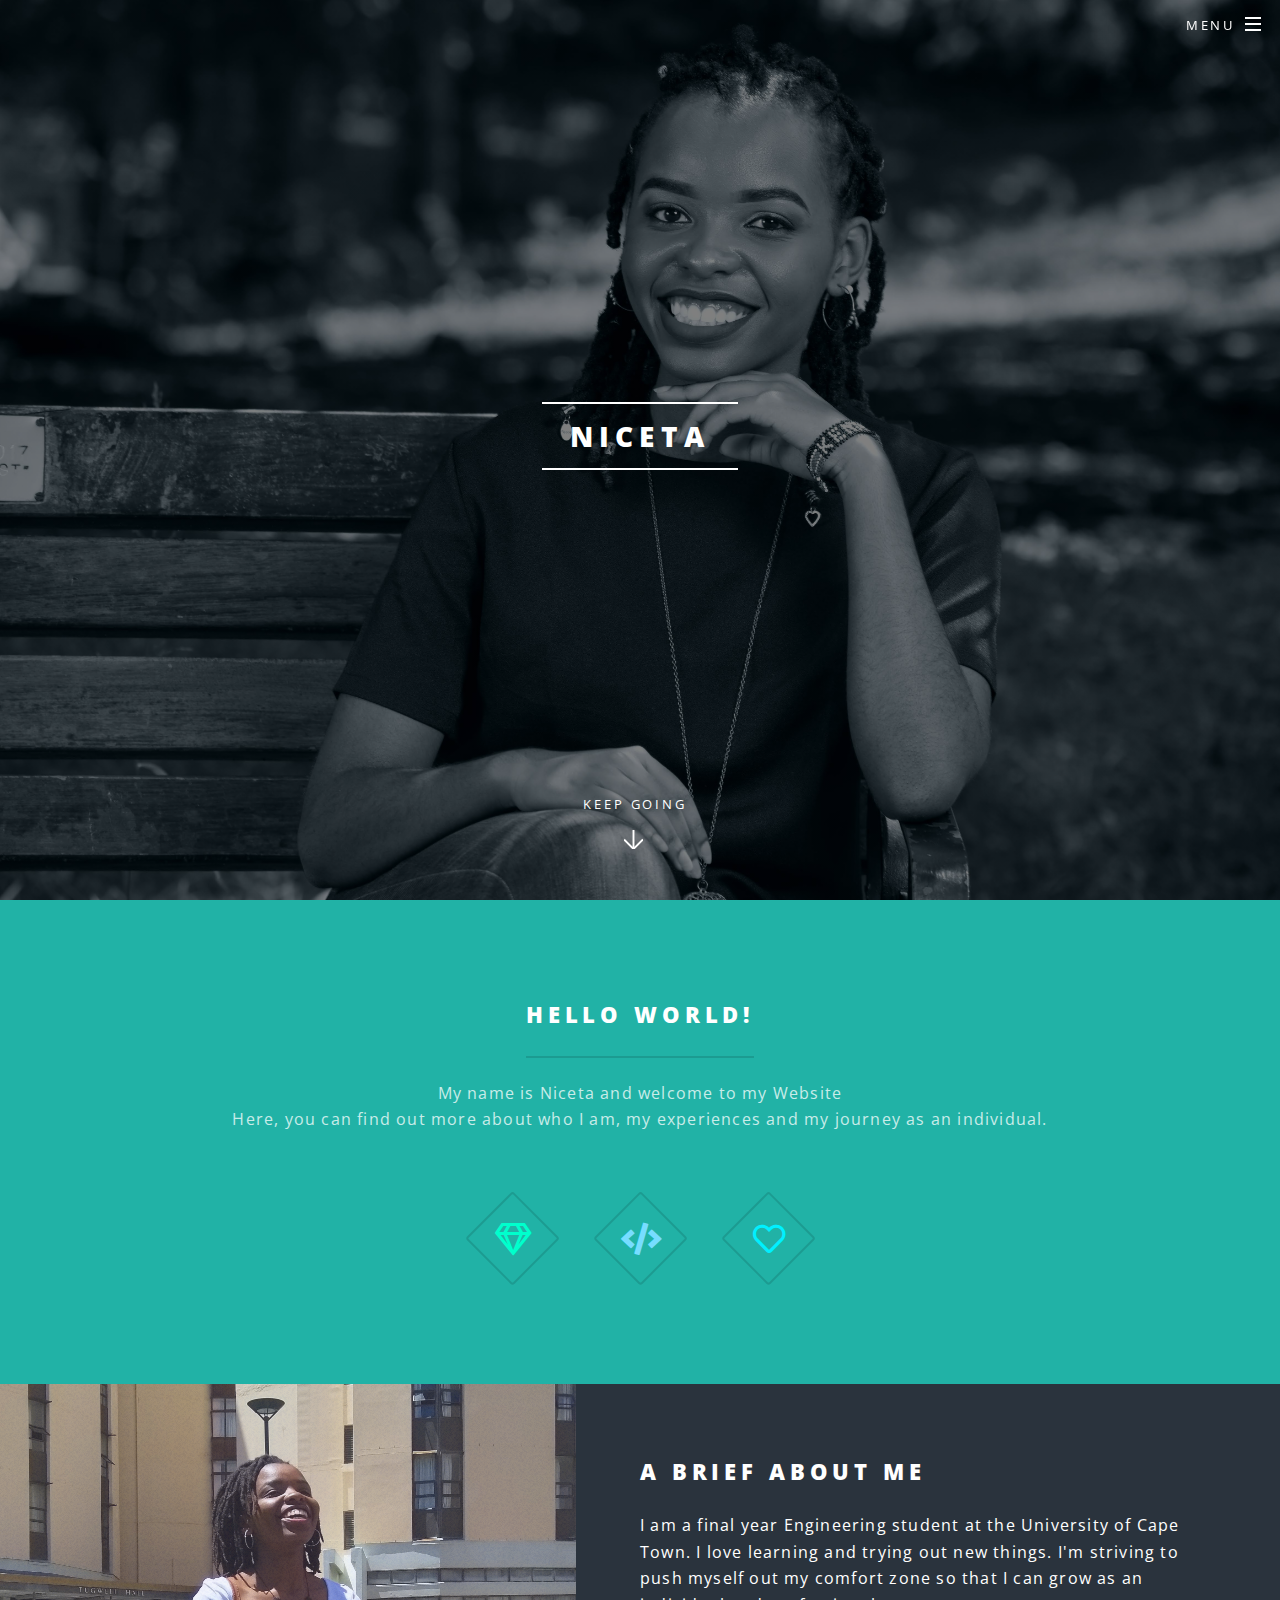
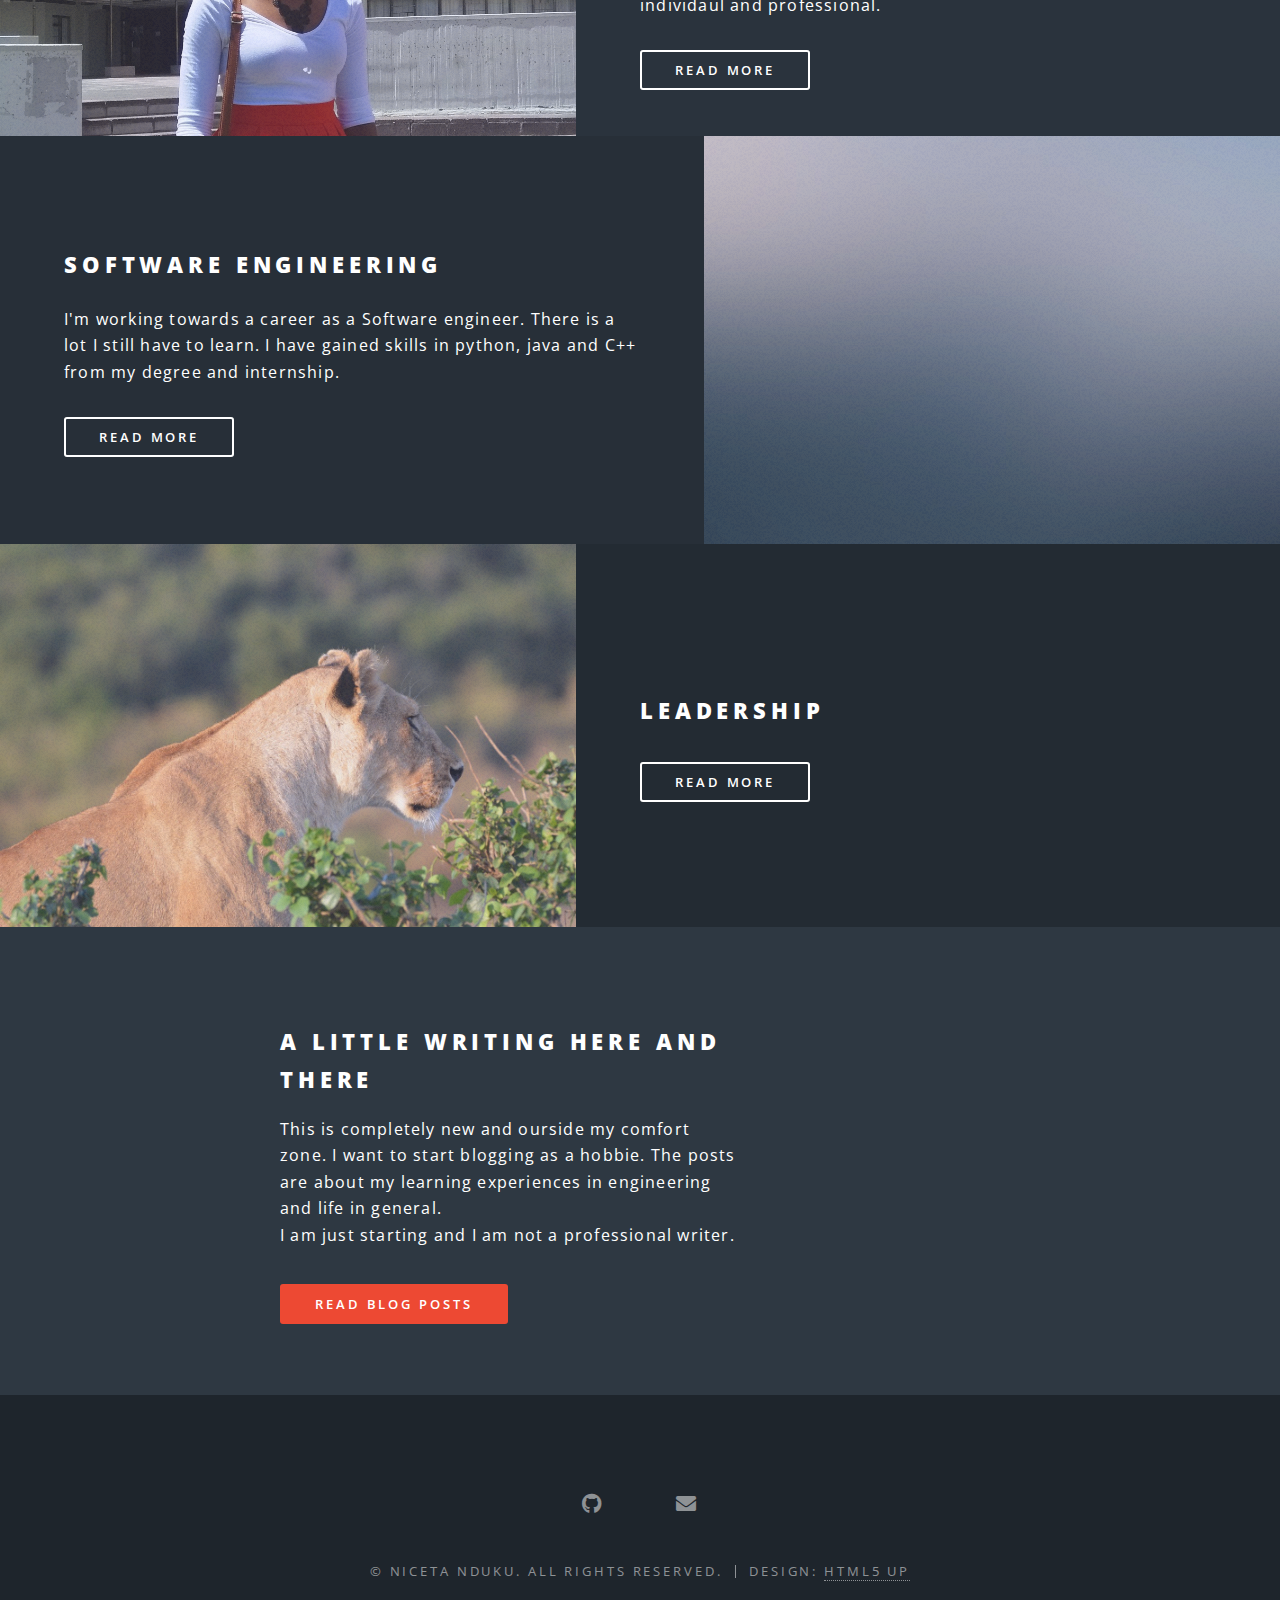
==== commit 5d30ff07: "Home page layout complete to add links to right pages" ====
--- a/index.html
+++ b/index.html
@@ -6,7 +6,7 @@
 -->
 <html>
 	<head>
-		<title>Spectral by HTML5 UP</title>
+		<title>Niceta Nduku</title>
 		<meta charset="utf-8" />
 		<meta name="viewport" content="width=device-width, initial-scale=1, user-scalable=no" />
 		<link rel="stylesheet" href="assets/css/main.css" />
@@ -57,9 +57,9 @@
 								</p>
 							</header>
 							<ul class="icons major">
-								<li><span class="icon fa-gem major style1"><span class="label">Lorem</span></span></li>
-								<li><span class="icon fa-heart major style2"><span class="label">Ipsum</span></span></li>
-								<li><span class="icon solid fa-code major style3"><span class="label">Dolor</span></span></li>
+								<li><a href="generic.html"  class="icon fa-gem major style1"><span class="label">About me</span></a></li>
+								<li><a href="generic.html" class="icon solid fa-code major style3"><span class="label">Experiences</span></a></li>
+								<li><a href="generic.html" class="icon fa-heart major style2"><span class="label">Hobbies</span></a></li>								
 							</ul>
 						</div>
 					</section>
@@ -67,23 +67,25 @@
 				<!-- Two -->
 					<section id="two" class="wrapper alt style2">
 						<section class="spotlight">
-							<div class="image"><img src="images/IMG-20170807-WA0023.jpg" alt="" /></div><div class="content">
+							<div class="image"><img src="images/RedCropped.jpg" alt="" /></div><div class="content">
 								<h2>A brief about me </h2>
 								<p>I am a final year Engineering student at the University of Cape Town.
 									I love learning and trying out new things. I'm striving to push myself out my comfort zone so that I can grow as an individaul and professional.</p>
+									<a href="generic.html" class="button small">Read more</a>
 							</div>
 						</section>
 						<section class="spotlight">
 							<div class="image"><img src="images/pic02.jpg" alt="" /></div><div class="content">
 								<h2>Software Engineering</h2>
 								<p>I'm working towards a career as a Software engineer. There is a lot I still have to learn. I have gained skills in python, java and C++ from my degree and internship.</p>
+								<a href="generic.html" class="button small">Read more</a>
 							</div>
 						</section>
 						<section class="spotlight">
-							<div class="image"><img src="images/pic03.jpg" alt="" /></div><div class="content">
-								<h2>Augue eleifend aliquet<br />
-								sed condimentum</h2>
-								<p>Aliquam ut ex ut augue consectetur interdum. Donec hendrerit imperdiet. Mauris eleifend fringilla nullam aenean mi ligula.</p>
+							<div class="image"><img src="images/IMG-20170807-WA0023.jpg" alt="" /></div><div class="content">
+								<h2>Leadership</h2>
+								<p></p>
+								<a href="generic.html" class="button small">Read more</a>
 							</div>
 						</section>
 					</section>
@@ -129,23 +131,21 @@
 					<section id="cta" class="wrapper style4">
 						<div class="inner">
 							<header>
-								<h2>Arcue ut vel commodo</h2>
-								<p>Aliquam ut ex ut augue consectetur interdum endrerit imperdiet amet eleifend fringilla.</p>
-							</header>
-							<ul class="actions stacked">
-								<li><a href="#" class="button fit primary">Activate</a></li>
-								<li><a href="#" class="button fit">Learn More</a></li>
-							</ul>
+								<h2>A little writing here and there</h2>
+								<p>This is completely new and ourside my comfort zone. I want to start blogging as a hobbie.
+									The posts are about my learning experiences in engineering and life in general.<br/>
+									 I am just starting and I am not a professional writer.</p>
+									 <a href="#" class="button primary">Read blog posts</a>
+							</header>							
+					
 						</div>
 					</section>
 
 				<!-- Footer -->
 					<footer id="footer">
 						<ul class="icons">
-							<li><a href="#" class="icon brands fa-twitter"><span class="label">Twitter</span></a></li>
-							<li><a href="#" class="icon brands fa-facebook-f"><span class="label">Facebook</span></a></li>
-							<li><a href="#" class="icon brands fa-instagram"><span class="label">Instagram</span></a></li>
-							<li><a href="#" class="icon brands fa-dribbble"><span class="label">Dribbble</span></a></li>
+							<li><a href="https://github.com/Niceta-Nduku" class="icon brands fa-github"><span class="label">Github</span></a></li>
+							<li><a href="https://www.linkedin.com/in/niceta-nduku/" class="icon solid fa-linkedin"><span class="label">LinkedIn</span></a></li>
 							<li><a href="#" class="icon solid fa-envelope"><span class="label">Email</span></a></li>
 						</ul>
 						<ul class="copyright">
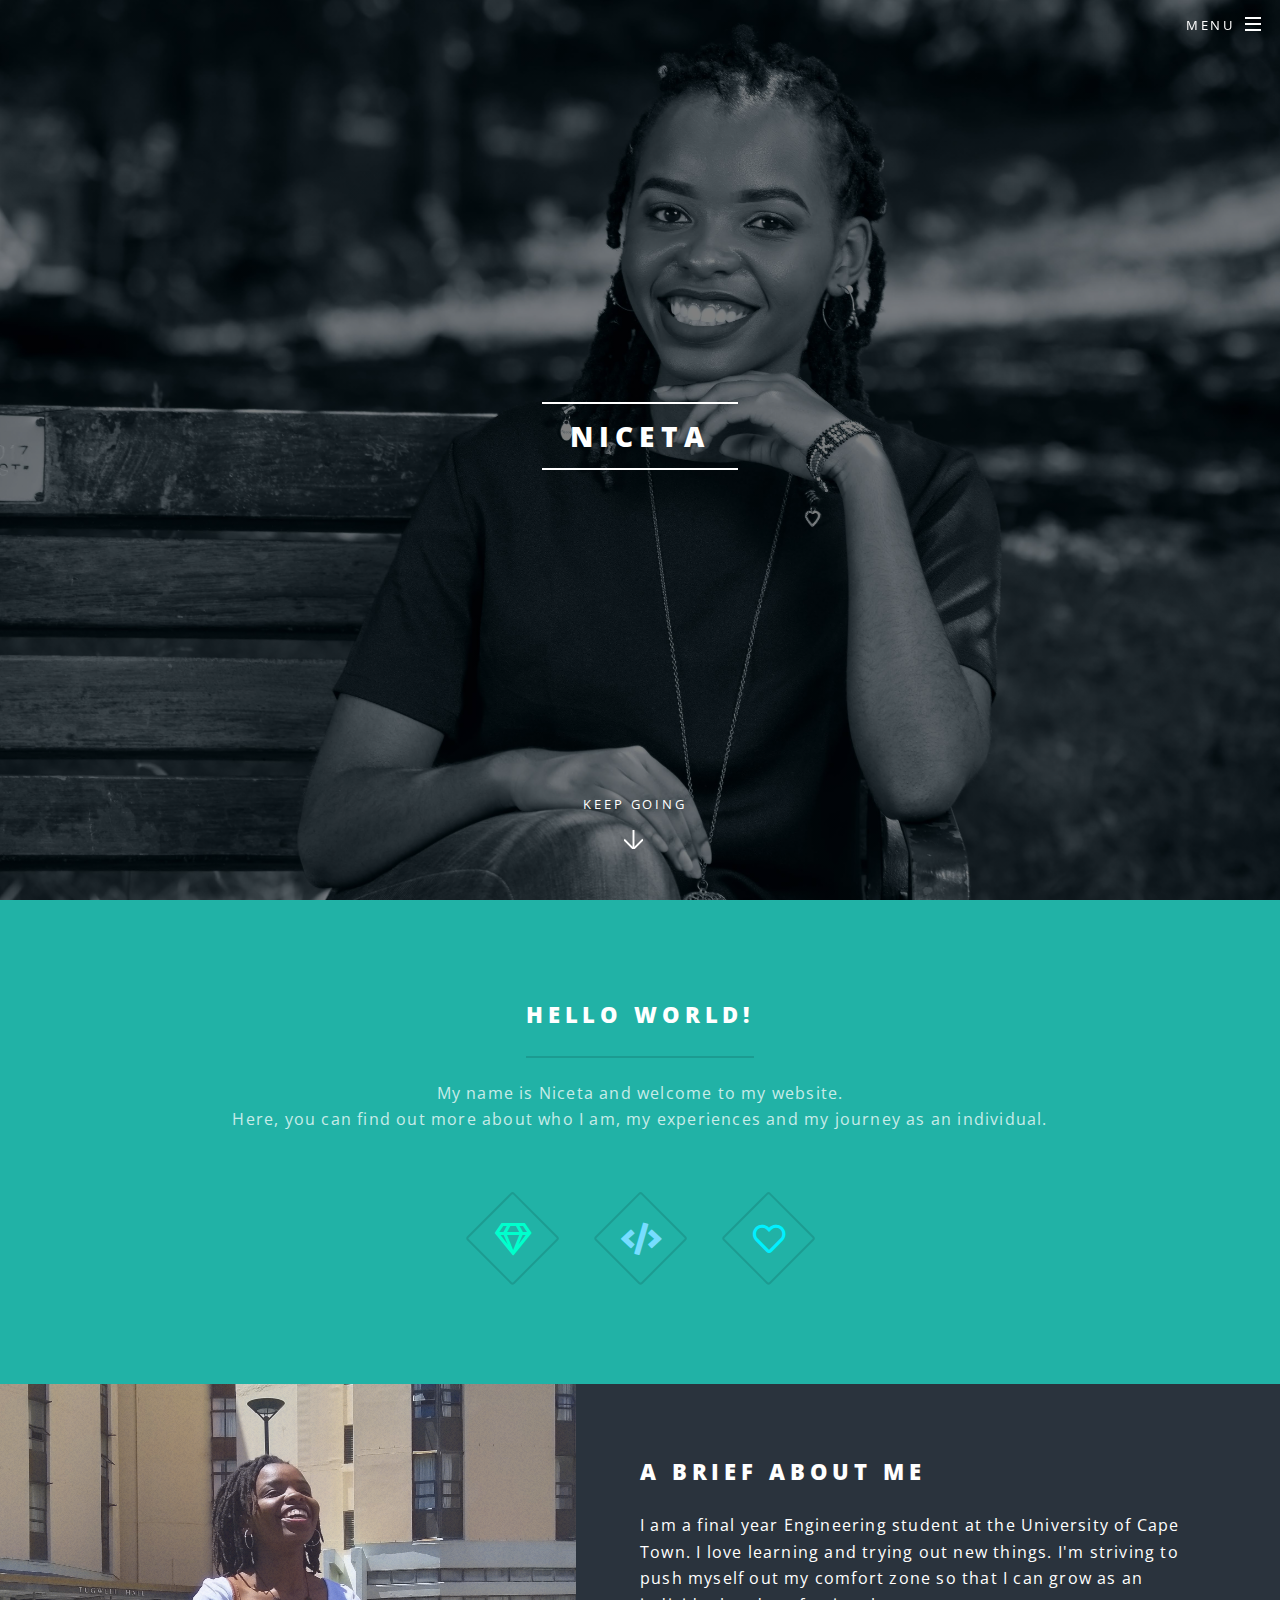
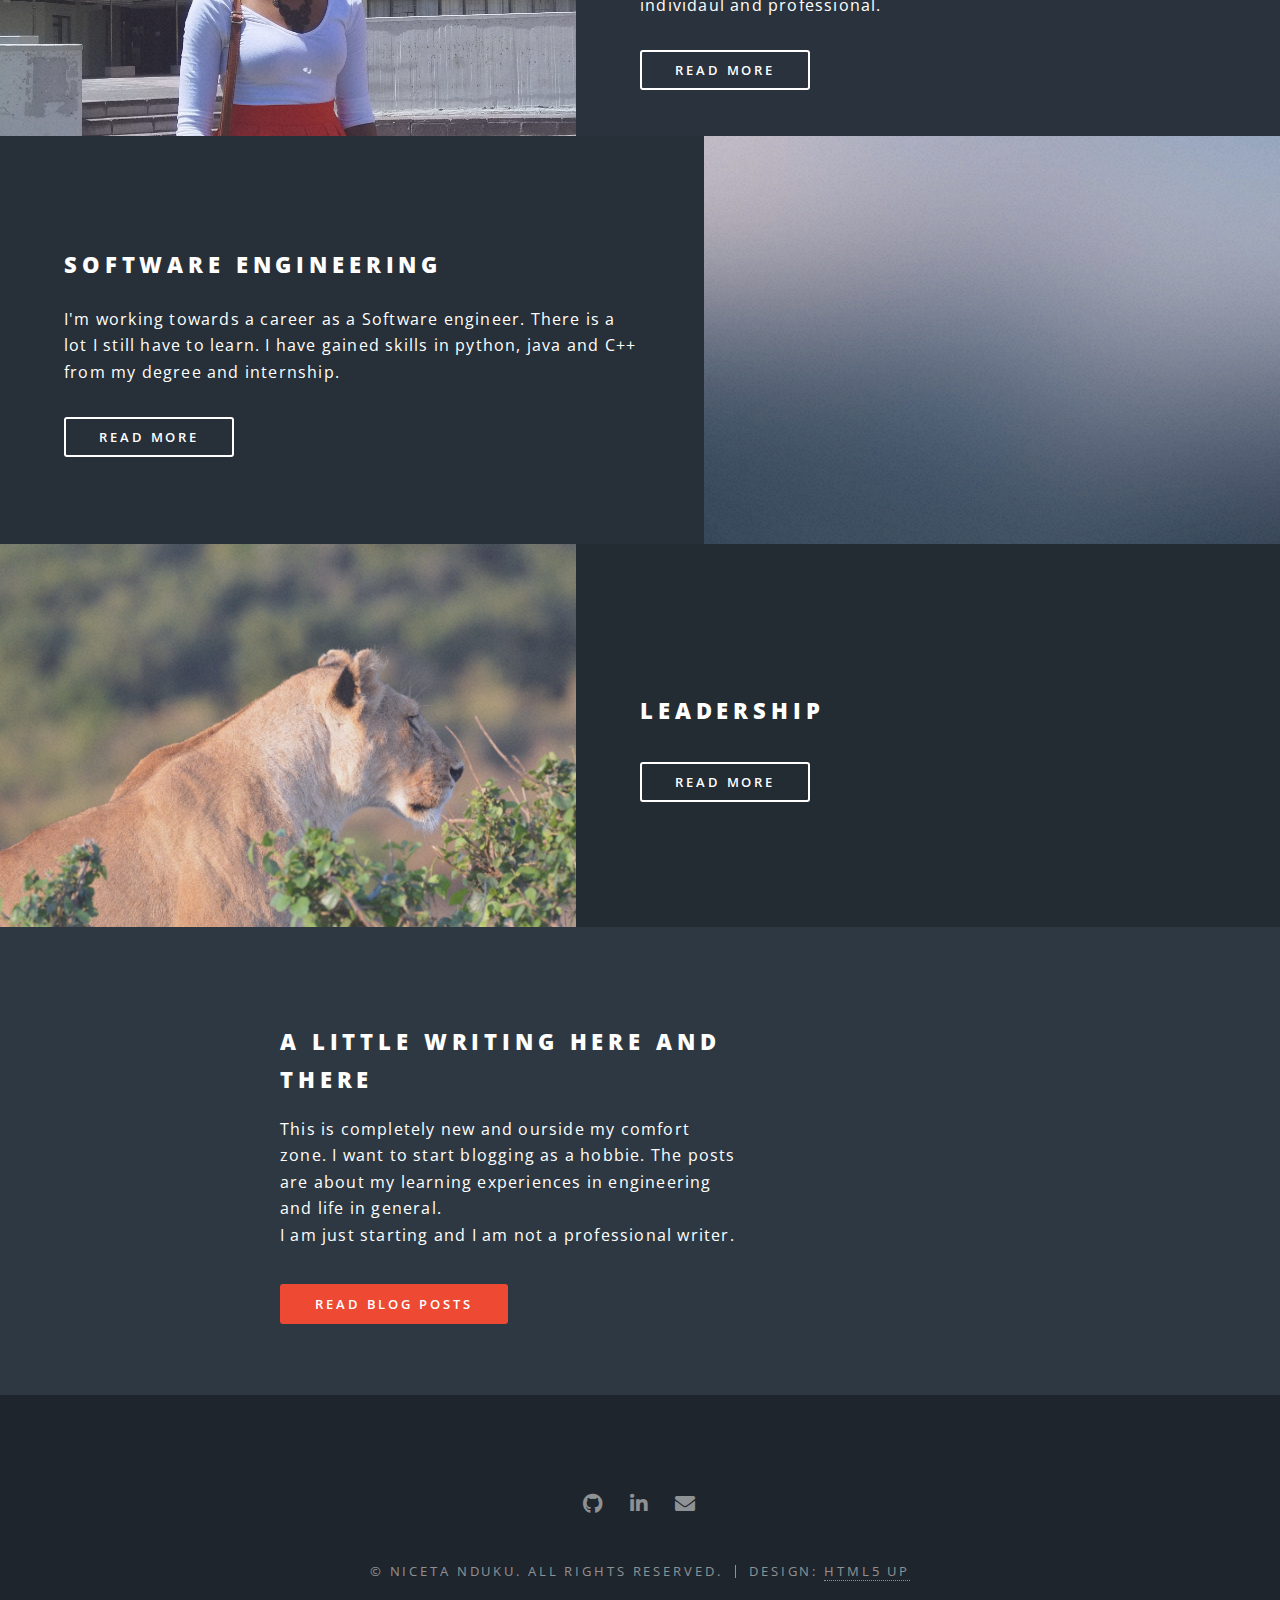
==== commit 023ad6b8: "Home page and About nearly complete" ====
--- a/index.html
+++ b/index.html
@@ -27,10 +27,8 @@
 									<div id="menu">
 										<ul>
 											<li><a href="index.html">Home</a></li>
-											<li><a href="generic.html">Blogs</a></li>
-											<!-- <li><a href="projects.html">Projects</a></li> -->
-											<li><a href="generic.html">About</a></li>
-											<!-- <li><a href="blogs.html">Blogs</a></li> -->
+											<li><a href="experiences.html">experiences</a></li>
+											<li><a href="about.html">About</a></li>
 										</ul>
 									</div>
 								</li>
@@ -41,8 +39,7 @@
 				<!-- Banner -->
 					<section id="banner">
 						<div class="inner">
-							<h2>NICETA</h2>
-														
+							<h2>NICETA</h2>														
 						</div>
 						<a href="#one" class="more scrolly">Keep going</a>
 					</section>
@@ -52,7 +49,7 @@
 						<div class="inner">
 							<header class="major">
 								<h2>Hello World!</h2>
-								<p>My name is Niceta and welcome to my Website <br />
+								<p>My name is Niceta and welcome to my website.<br/>
 									Here, you can find out more about who I am, my experiences and my journey as an individual. 						 
 								</p>
 							</header>
@@ -71,61 +68,24 @@
 								<h2>A brief about me </h2>
 								<p>I am a final year Engineering student at the University of Cape Town.
 									I love learning and trying out new things. I'm striving to push myself out my comfort zone so that I can grow as an individaul and professional.</p>
-									<a href="generic.html" class="button small">Read more</a>
+									<a href="about.html" class="button small">Read more</a>
 							</div>
 						</section>
 						<section class="spotlight">
 							<div class="image"><img src="images/pic02.jpg" alt="" /></div><div class="content">
 								<h2>Software Engineering</h2>
 								<p>I'm working towards a career as a Software engineer. There is a lot I still have to learn. I have gained skills in python, java and C++ from my degree and internship.</p>
-								<a href="generic.html" class="button small">Read more</a>
+								<a href="experiences.html" class="button small">Read more</a>
 							</div>
 						</section>
 						<section class="spotlight">
 							<div class="image"><img src="images/IMG-20170807-WA0023.jpg" alt="" /></div><div class="content">
 								<h2>Leadership</h2>
 								<p></p>
-								<a href="generic.html" class="button small">Read more</a>
+								<a href="leadership.html" class="button small">Read more</a>
 							</div>
 						</section>
 					</section>
-
-				<!-- Three
-					<section id="three" class="wrapper style3 special">
-						<div class="inner">
-							<header class="major">
-								<h2>Accumsan mus tortor nunc aliquet</h2>
-								<p>Aliquam ut ex ut augue consectetur interdum. Donec amet imperdiet eleifend<br />
-								fringilla tincidunt. Nullam dui leo Aenean mi ligula, rhoncus ullamcorper.</p>
-							</header>
-							<ul class="features">
-								<li class="icon fa-paper-plane">
-									<h3>Arcu accumsan</h3>
-									<p>Augue consectetur sed interdum imperdiet et ipsum. Mauris lorem tincidunt nullam amet leo Aenean ligula consequat consequat.</p>
-								</li>
-								<li class="icon solid fa-laptop">
-									<h3>Ac Augue Eget</h3>
-									<p>Augue consectetur sed interdum imperdiet et ipsum. Mauris lorem tincidunt nullam amet leo Aenean ligula consequat consequat.</p>
-								</li>
-								<li class="icon solid fa-code">
-									<h3>Mus Scelerisque</h3>
-									<p>Augue consectetur sed interdum imperdiet et ipsum. Mauris lorem tincidunt nullam amet leo Aenean ligula consequat consequat.</p>
-								</li>
-								<li class="icon solid fa-headphones-alt">
-									<h3>Mauris Imperdiet</h3>
-									<p>Augue consectetur sed interdum imperdiet et ipsum. Mauris lorem tincidunt nullam amet leo Aenean ligula consequat consequat.</p>
-								</li>
-								<li class="icon fa-heart">
-									<h3>Aenean Primis</h3>
-									<p>Augue consectetur sed interdum imperdiet et ipsum. Mauris lorem tincidunt nullam amet leo Aenean ligula consequat consequat.</p>
-								</li>
-								<li class="icon fa-flag">
-									<h3>Tortor Ut</h3>
-									<p>Augue consectetur sed interdum imperdiet et ipsum. Mauris lorem tincidunt nullam amet leo Aenean ligula consequat consequat.</p>
-								</li>
-							</ul>
-						</div>
-					</section> -->
 
 				<!-- CTA -->
 					<section id="cta" class="wrapper style4">
@@ -145,7 +105,7 @@
 					<footer id="footer">
 						<ul class="icons">
 							<li><a href="https://github.com/Niceta-Nduku" class="icon brands fa-github"><span class="label">Github</span></a></li>
-							<li><a href="https://www.linkedin.com/in/niceta-nduku/" class="icon solid fa-linkedin"><span class="label">LinkedIn</span></a></li>
+							<li><a href="https://www.linkedin.com/in/niceta-nduku/" class="icon brands fa-linkedin-in"><span class="label">Linkedin</span></a></li>
 							<li><a href="#" class="icon solid fa-envelope"><span class="label">Email</span></a></li>
 						</ul>
 						<ul class="copyright">
--- a/assets/css/main.css
+++ b/assets/css/main.css
@@ -2567,7 +2567,7 @@
 	}
 
 		.features li {
-			padding: 4em 4em 2em 6em ;
+			padding: 2em 2em 2em 6em ;
 			display: block;
 			position: relative;
 			text-align: left;
@@ -3821,7 +3821,77 @@
 			}
 
 		}
-
+/*about*/
+
+	#about> header {
+		padding: 12em 0 10em 0 ;
+		background-image: -moz-linear-gradient(top, rgba(0,0,0,0.5), rgba(0,0,0,0.5)), url("../../images/SYLVIA_0575\ copy-1.jpg");
+		background-image: -webkit-linear-gradient(top, rgba(0,0,0,0.5), rgba(0,0,0,0.5)), url("../../images/SYLVIA_0575\ copy-1.jpg");
+		background-image: -ms-linear-gradient(top, rgba(0,0,0,0.5), rgba(0,0,0,0.5)), url("../../images/SYLVIA_0575\ copy-1.jpg");
+		background-image: linear-gradient(top, rgba(0,0,0,0.5), rgba(0,0,0,0.5)), url("../../images/SYLVIA_0575\ copy-1.jpg");
+		background-attachment: fixed;
+		background-position: center center;
+		background-repeat: no-repeat;
+		background-size: cover;
+		text-align: center;
+	}
+
+	#main > header h2 {
+		font-size: 1.75em;
+		margin: 0 0 0.5em 0;
+	}
+
+	#about > header p {
+		color: inherit;
+		letter-spacing: 0.225em;
+		text-transform: uppercase;
+		top: 0;
+	}
+
+		#about > header p a {
+			color: inherit;
+		}
+
+	@media screen and (max-width: 1680px) {
+
+		#about > header {
+			padding: 10em 0 8em 0 ;
+		}
+
+	}
+
+	@media screen and (max-width: 1280px) {
+
+		#about > header {
+			padding: 8em 3em 6em 3em ;
+		}
+
+	}
+
+	@media screen and (max-width: 980px) {
+
+		#about > header {
+			padding: 10em 3em 8em 3em ;
+		}
+
+	}
+
+	@media screen and (max-width: 736px) {
+
+		#about > header {
+			padding: 5em 3em 3em 3em ;
+		}
+
+			#about > header h2 {
+				font-size: 1.25em;
+				margin: 0 0 1em 0;
+			}
+
+	}
+
+body.is-mobile #about > header {
+	background-attachment: scroll;
+}
 /* Main */
 
 	#main > header {
@@ -4008,4 +4078,7 @@
 
 	body.is-mobile.landing #footer {
 		background-color: #1d242a;
-	}+	}
+
+	/*experience*/
+
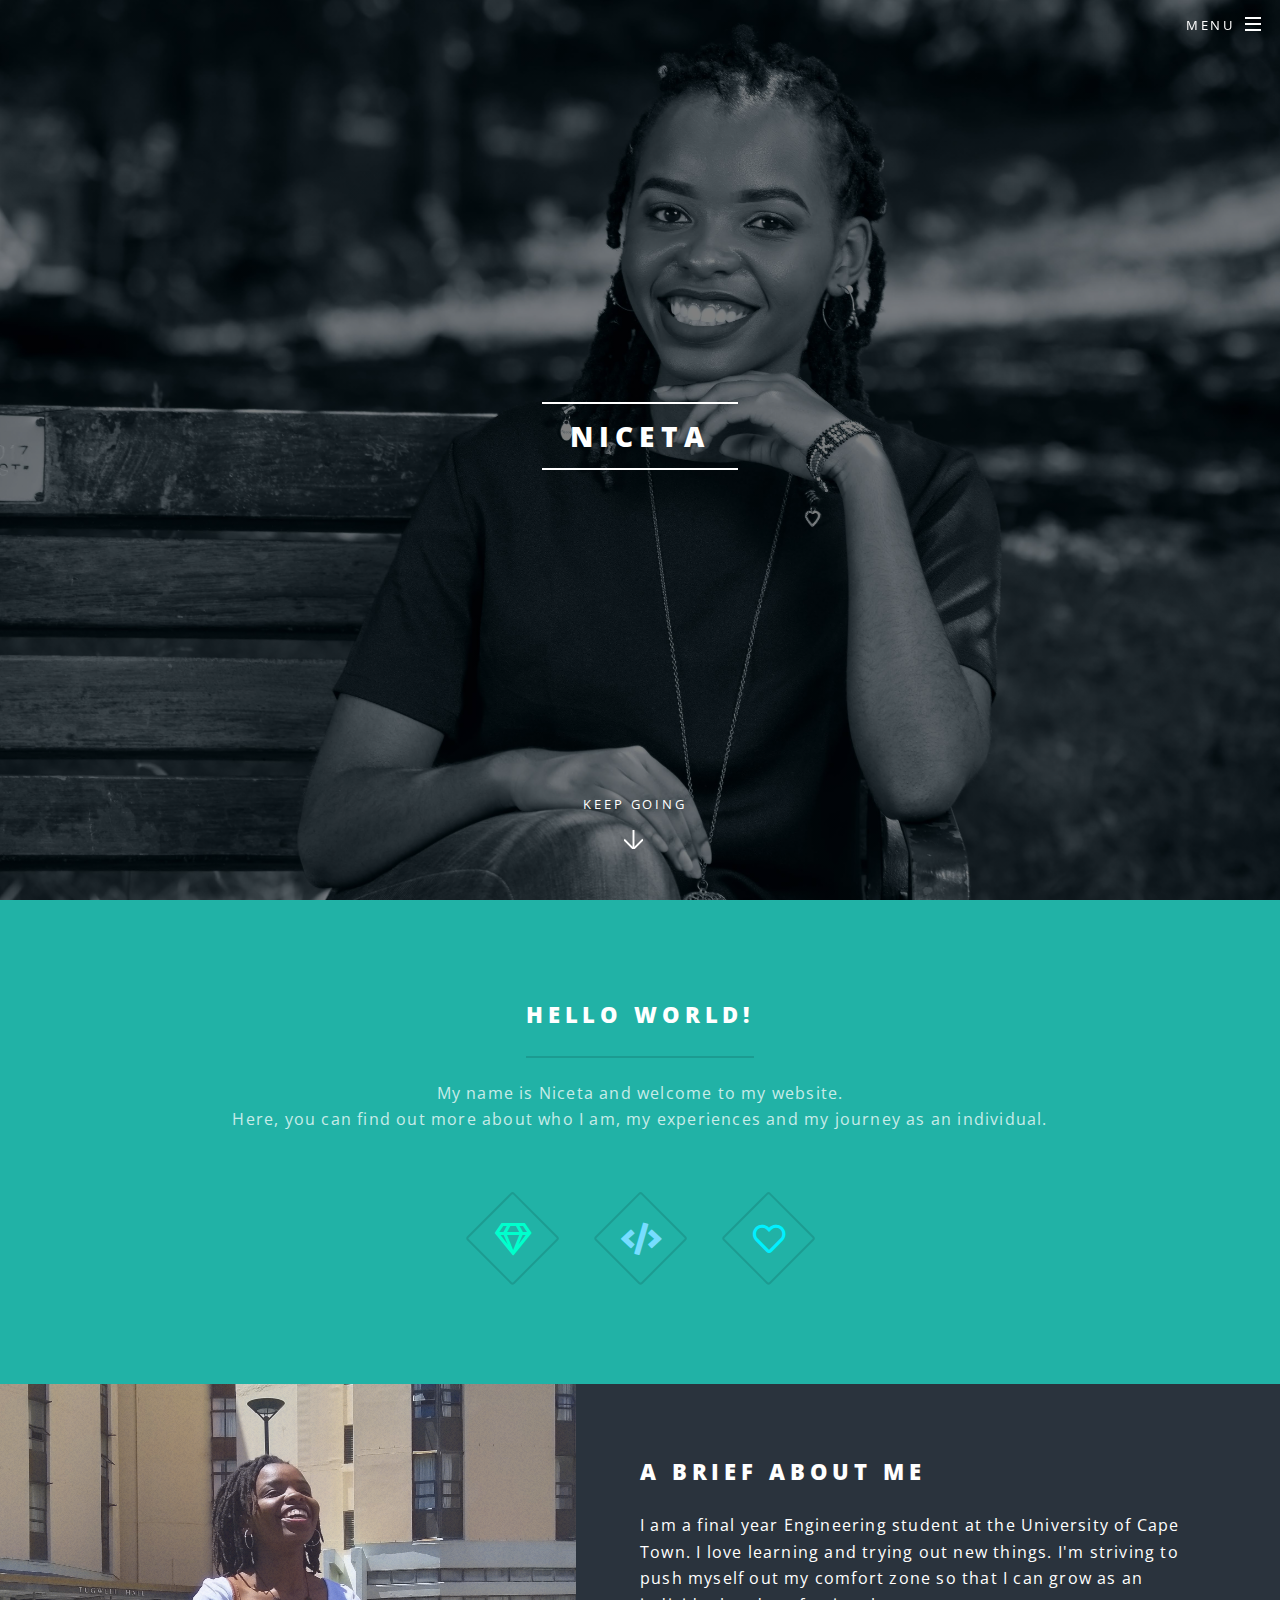
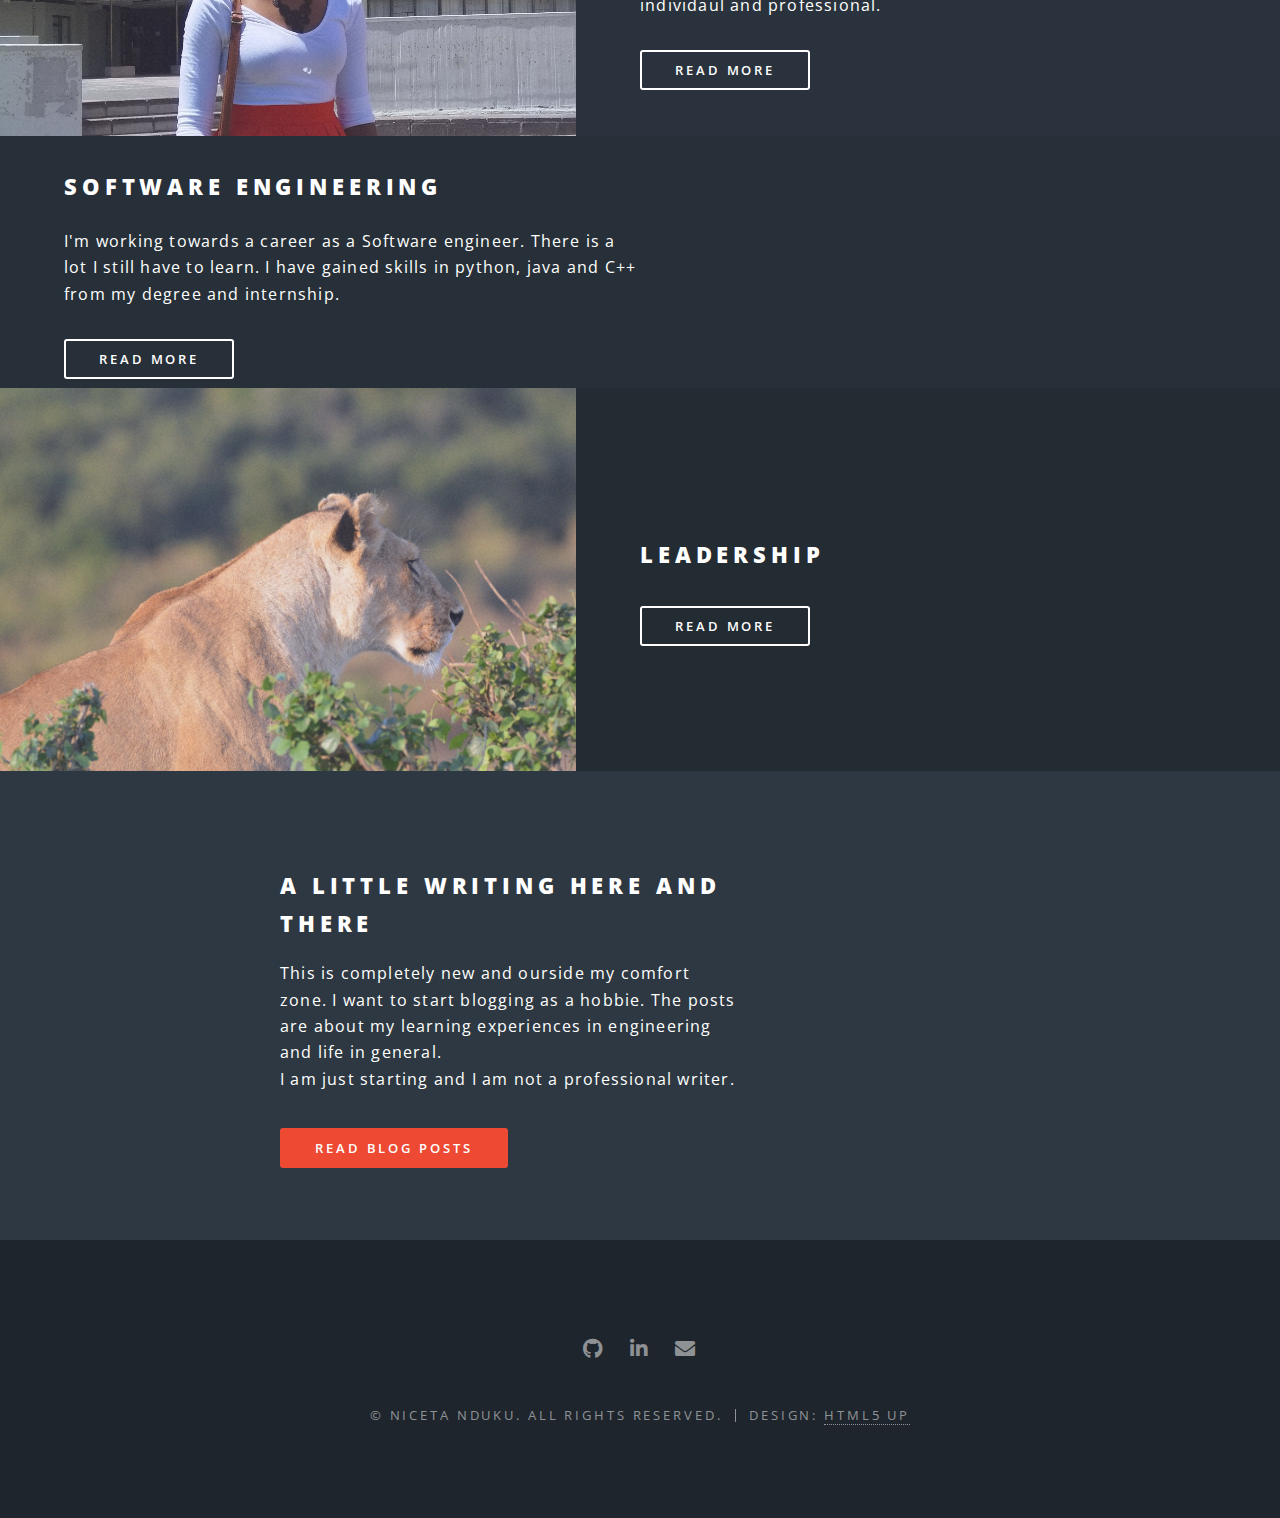
==== commit 99b76728: "Added Hobbies. Still need to add experiences and projects" ====
--- a/index.html
+++ b/index.html
@@ -29,6 +29,8 @@
 											<li><a href="index.html">Home</a></li>
 											<li><a href="experiences.html">experiences</a></li>
 											<li><a href="about.html">About</a></li>
+											<li><a href="archives.html">Archives</a></li>
+											<li><a href="hobbies.html">hobbies</a></li>
 										</ul>
 									</div>
 								</li>
@@ -106,7 +108,7 @@
 						<ul class="icons">
 							<li><a href="https://github.com/Niceta-Nduku" class="icon brands fa-github"><span class="label">Github</span></a></li>
 							<li><a href="https://www.linkedin.com/in/niceta-nduku/" class="icon brands fa-linkedin-in"><span class="label">Linkedin</span></a></li>
-							<li><a href="#" class="icon solid fa-envelope"><span class="label">Email</span></a></li>
+							<li><a href="mailto:nduku.niceta@gmail.com?" class="icon solid fa-envelope"><span class="label">Email</span></a></li>
 						</ul>
 						<ul class="copyright">
 							<li>&copy; Niceta Nduku. All rights reserved.</li><li>Design: <a href="http://html5up.net">HTML5 UP</a></li>
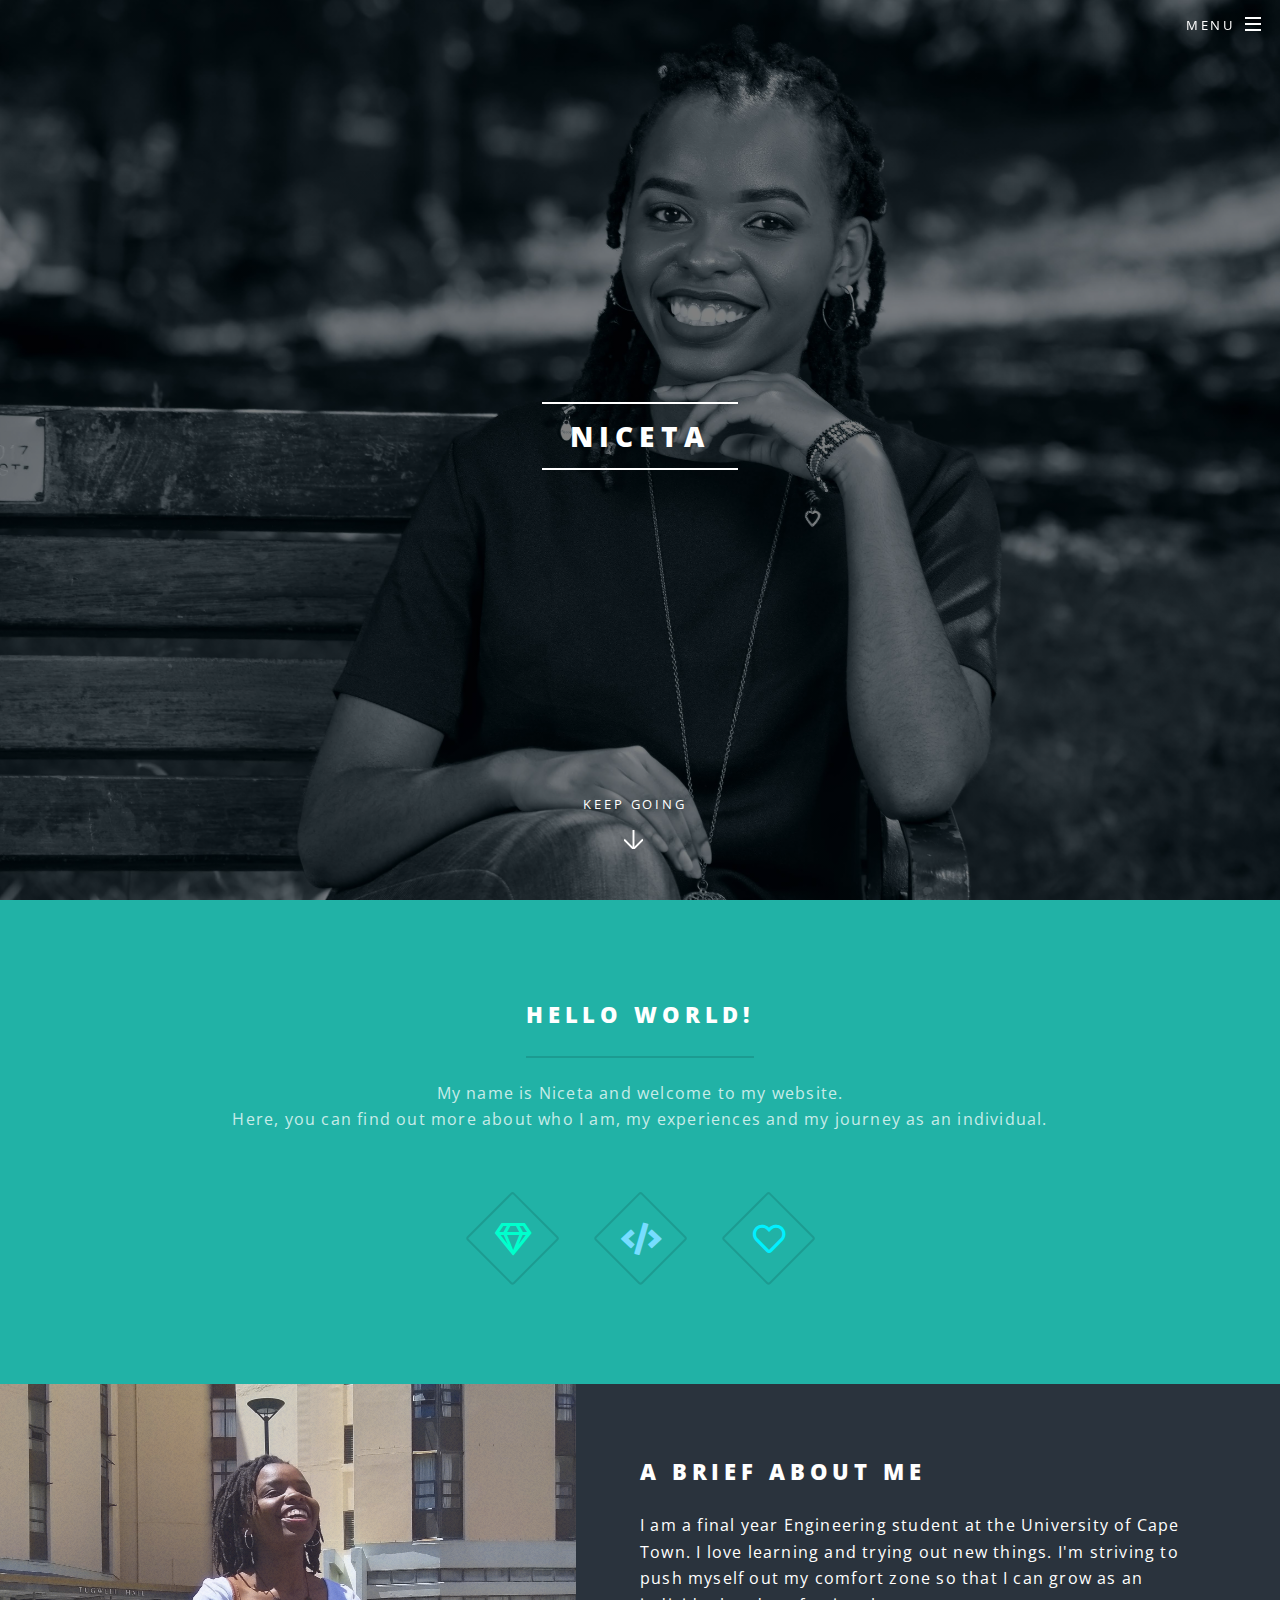
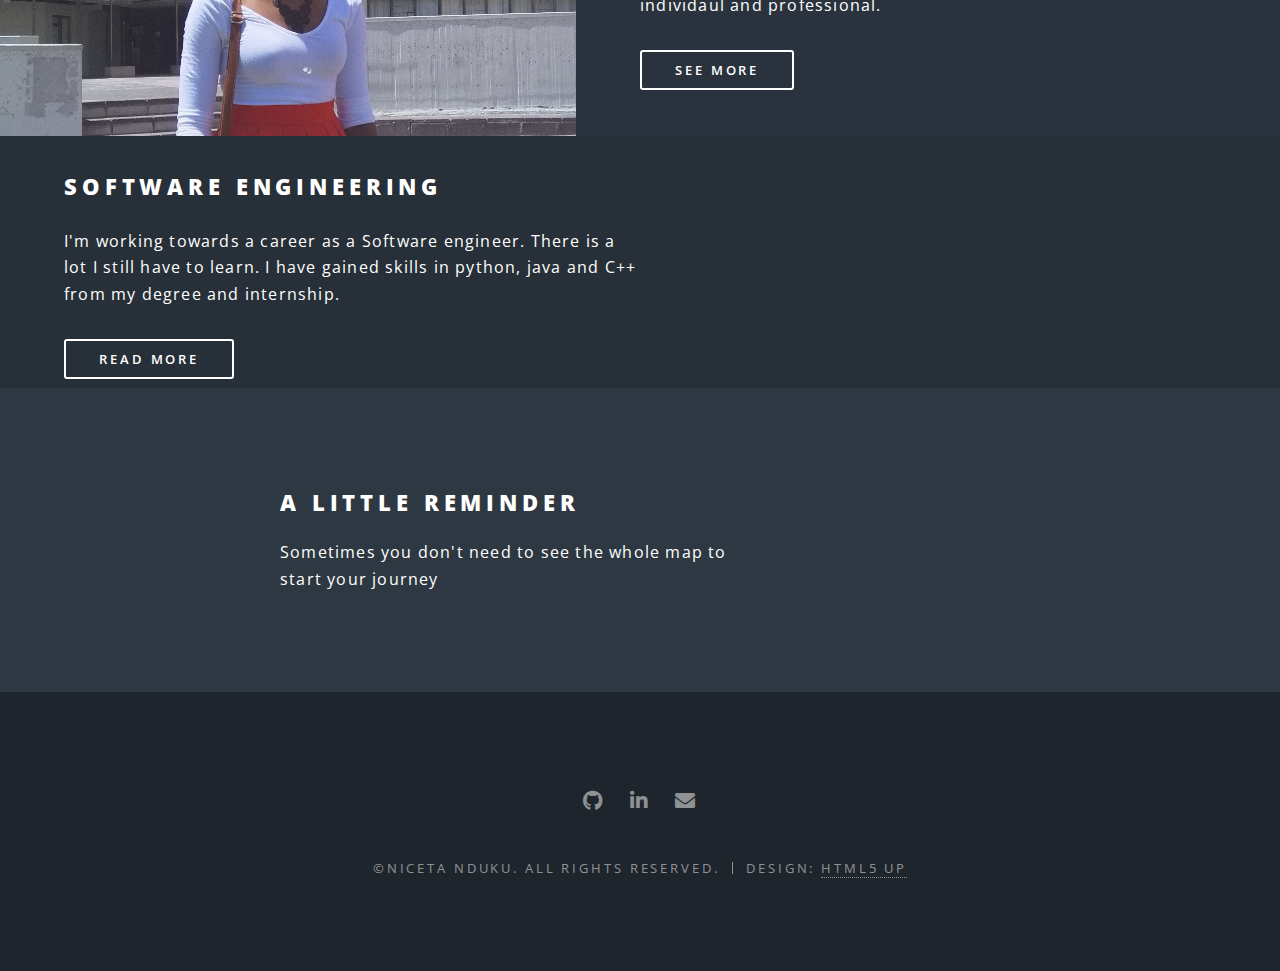
==== commit dd0ad7d4: "All pages but About complete" ====
--- a/index.html
+++ b/index.html
@@ -29,7 +29,7 @@
 											<li><a href="index.html">Home</a></li>
 											<li><a href="experiences.html">experiences</a></li>
 											<li><a href="about.html">About</a></li>
-											<li><a href="archives.html">Archives</a></li>
+											<!-- <li><a href="archives.html">Archives</a></li> -->
 											<li><a href="hobbies.html">hobbies</a></li>
 										</ul>
 									</div>
@@ -56,8 +56,8 @@
 								</p>
 							</header>
 							<ul class="icons major">
-								<li><a href="generic.html"  class="icon fa-gem major style1"><span class="label">About me</span></a></li>
-								<li><a href="generic.html" class="icon solid fa-code major style3"><span class="label">Experiences</span></a></li>
+								<li><a href="about.html"  class="icon fa-gem major style1"><span class="label">About me</span></a></li>
+								<li><a href="geeric.html" class="icon solid fa-code major style3"><span class="label">Experiences</span></a></li>
 								<li><a href="generic.html" class="icon fa-heart major style2"><span class="label">Hobbies</span></a></li>								
 							</ul>
 						</div>
@@ -70,7 +70,7 @@
 								<h2>A brief about me </h2>
 								<p>I am a final year Engineering student at the University of Cape Town.
 									I love learning and trying out new things. I'm striving to push myself out my comfort zone so that I can grow as an individaul and professional.</p>
-									<a href="about.html" class="button small">Read more</a>
+									<a href="about.html" class="button small">see more</a>
 							</div>
 						</section>
 						<section class="spotlight">
@@ -80,26 +80,30 @@
 								<a href="experiences.html" class="button small">Read more</a>
 							</div>
 						</section>
-						<section class="spotlight">
+						<!-- <section class="spotlight">
 							<div class="image"><img src="images/IMG-20170807-WA0023.jpg" alt="" /></div><div class="content">
 								<h2>Leadership</h2>
 								<p></p>
 								<a href="leadership.html" class="button small">Read more</a>
 							</div>
-						</section>
+						</section> -->
 					</section>
 
 				<!-- CTA -->
 					<section id="cta" class="wrapper style4">
 						<div class="inner">
-							<header>
+							<!-- <header>
 								<h2>A little writing here and there</h2>
 								<p>This is completely new and ourside my comfort zone. I want to start blogging as a hobbie.
 									The posts are about my learning experiences in engineering and life in general.<br/>
 									 I am just starting and I am not a professional writer.</p>
 									 <a href="#" class="button primary">Read blog posts</a>
-							</header>							
-					
+							</header>							 -->
+							<header>
+								<h2>A little reminder</h2>
+								<p>Sometimes you don't need to see the whole map to start your journey</p>
+									 <!-- <a href="#" class="button primary">Read blog posts</a> -->
+							</header>
 						</div>
 					</section>
 
@@ -111,7 +115,7 @@
 							<li><a href="mailto:nduku.niceta@gmail.com?" class="icon solid fa-envelope"><span class="label">Email</span></a></li>
 						</ul>
 						<ul class="copyright">
-							<li>&copy; Niceta Nduku. All rights reserved.</li><li>Design: <a href="http://html5up.net">HTML5 UP</a></li>
+							<li>&copy;Niceta Nduku. All rights reserved.</li><li>Design: <a href="http://html5up.net">HTML5 UP</a></li>
 						</ul>
 					</footer>
 
--- a/assets/css/main.css
+++ b/assets/css/main.css
@@ -2003,11 +2003,17 @@
 		}
 
 		.box.alt {
-			border: 0;
-			border-radius: 0;
-			padding: 0;
-		}
-
+			height: 300px;
+			border-radius: 3px;
+			border: solid 2px #fff;
+			margin-bottom: 2em;
+		  }
+		  
+		.box img {
+		width: 200px;
+		height: 300px;
+		object-fit: cover;
+		}
 /* Icon */
 
 	.icon {
@@ -2707,6 +2713,16 @@
 			width: 60%;
 		}
 
+		.spotlight .header {
+			padding: 2em 4em 0.1em 4em ;
+			-moz-order: 2;
+			-webkit-order: 2;
+			-ms-order: 2;
+			order: 2;
+			max-width: 48em;
+			width: 60%;
+		}
+
 		.spotlight:nth-child(2n) {
 			-moz-flex-direction: row-reverse;
 			-webkit-flex-direction: row-reverse;
@@ -2764,6 +2780,10 @@
 				width: 55%;
 			}
 
+			.spotlight .header {
+				width: 55%;
+			}
+
 		}
 
 		@media screen and (max-width: 980px) {
@@ -2787,11 +2807,22 @@
 					width: 100%;
 				}
 
+				.spotlight .header {
+					padding: 4em 3em 0em 3em ;
+					max-width: none;
+					text-align: center;
+					width: 100%;
+				}
+
 		}
 
 		@media screen and (max-width: 736px) {
 
 			.spotlight .content {
+				padding: 3em 2em 1em 2em ;
+			}
+
+			.spotlight .header {
 				padding: 3em 2em 1em 2em ;
 			}
 
@@ -3825,10 +3856,10 @@
 
 	#about> header {
 		padding: 12em 0 10em 0 ;
-		background-image: -moz-linear-gradient(top, rgba(0,0,0,0.5), rgba(0,0,0,0.5)), url("../../images/SYLVIA_0575\ copy-1.jpg");
-		background-image: -webkit-linear-gradient(top, rgba(0,0,0,0.5), rgba(0,0,0,0.5)), url("../../images/SYLVIA_0575\ copy-1.jpg");
-		background-image: -ms-linear-gradient(top, rgba(0,0,0,0.5), rgba(0,0,0,0.5)), url("../../images/SYLVIA_0575\ copy-1.jpg");
-		background-image: linear-gradient(top, rgba(0,0,0,0.5), rgba(0,0,0,0.5)), url("../../images/SYLVIA_0575\ copy-1.jpg");
+		background-image: -moz-linear-gradient(top, rgba(0,0,0,0.5), rgba(0,0,0,0.5)), url("../../images/SYLVIA_0575-1.jpg");
+		background-image: -webkit-linear-gradient(top, rgba(0,0,0,0.5), rgba(0,0,0,0.5)), url("../../images/SYLVIA_0575-1.jpg");
+		background-image: -ms-linear-gradient(top, rgba(0,0,0,0.5), rgba(0,0,0,0.5)), url("../../images/SYLVIA_0575-1.jpg");
+		background-image: linear-gradient(top, rgba(0,0,0,0.5), rgba(0,0,0,0.5)), url("../../images/SYLVIA_0575-1.jpg");
 		background-attachment: fixed;
 		background-position: center center;
 		background-repeat: no-repeat;
@@ -4078,7 +4109,77 @@
 
 	body.is-mobile.landing #footer {
 		background-color: #1d242a;
-	}
-
-	/*experience*/
-
+	}	
+
+	.cgrid{
+		display: grid;
+		grid-template-columns: repeat(1, 1fr);
+		grid-column-gap: var(--spacing-l);
+		grid-row-gap: var(--spacing-l);
+		max-width: var(--width-container);
+		width: 100%;
+	  }
+	   
+	  @media(min-width: 540px){
+		.cgrid{
+		  grid-template-columns: repeat(2, 1fr); 
+		}
+	  }
+	   
+	  @media(min-width: 960px){
+		.cgrid{
+		  grid-template-columns: repeat(4, 1fr); 
+		}
+	  }
+	   
+	  .card{
+		list-style: none;
+		position: relative;
+		height: 350px;
+		margin: 10px;
+
+	  }
+	   
+	  .card:before{
+		content: '';
+		display: block;
+		padding-bottom: 150%;
+		width: 100%;
+	  }
+	   
+	  .cardbg{
+		background-size: cover;
+		background-position: center;
+		background-repeat:no-repeat;
+		border-radius: 4px;
+		bottom: 0;
+		filter: brightness(0.75) saturate(1.2) contrast(0.85);
+		left: 0;
+		position: absolute;
+		right: 0;
+		top: 0;
+		transform-origin: center;
+		trsnsform: scale(1) translateZ(0);
+		transition: 
+		  filter 200ms linear,
+		  transform 200ms linear;
+	  }
+	   
+	  .card:hover .cardbg{
+		transform: scale(1.10) translateZ(0);
+	  }
+	   
+	  .ccontent{
+		left: 0;
+		padding: var(--spacing-l);
+		position: absolute;
+		top: 0;
+	  }
+	   
+	   
+	  .textcard{
+		color: var(--text-lighter);
+		text-shadow: 2px 2px 20px rgba(0,0,0,0.2);
+		line-height: 1.4;
+		word-spacing: 100vw;
+	  }--- a/assets/css/noscript.css
+++ b/assets/css/noscript.css
@@ -1,7 +1,7 @@
-/*
-	Spectral by HTML5 UP
-	html5up.net | @ajlkn
-	Free for personal and commercial use under the CCA 3.0 license (html5up.net/license)
+/*
+	Spectral by HTML5 UP
+	html5up.net | @ajlkn
+	Free for personal and commercial use under the CCA 3.0 license (html5up.net/license)
 */
 
 /* Banner */
@@ -28,4 +28,8 @@
 
 	body.is-preload #banner:after {
 		opacity: 0;
-	}+	}
+
+	.carousel {
+		overflow-x: auto;
+	}
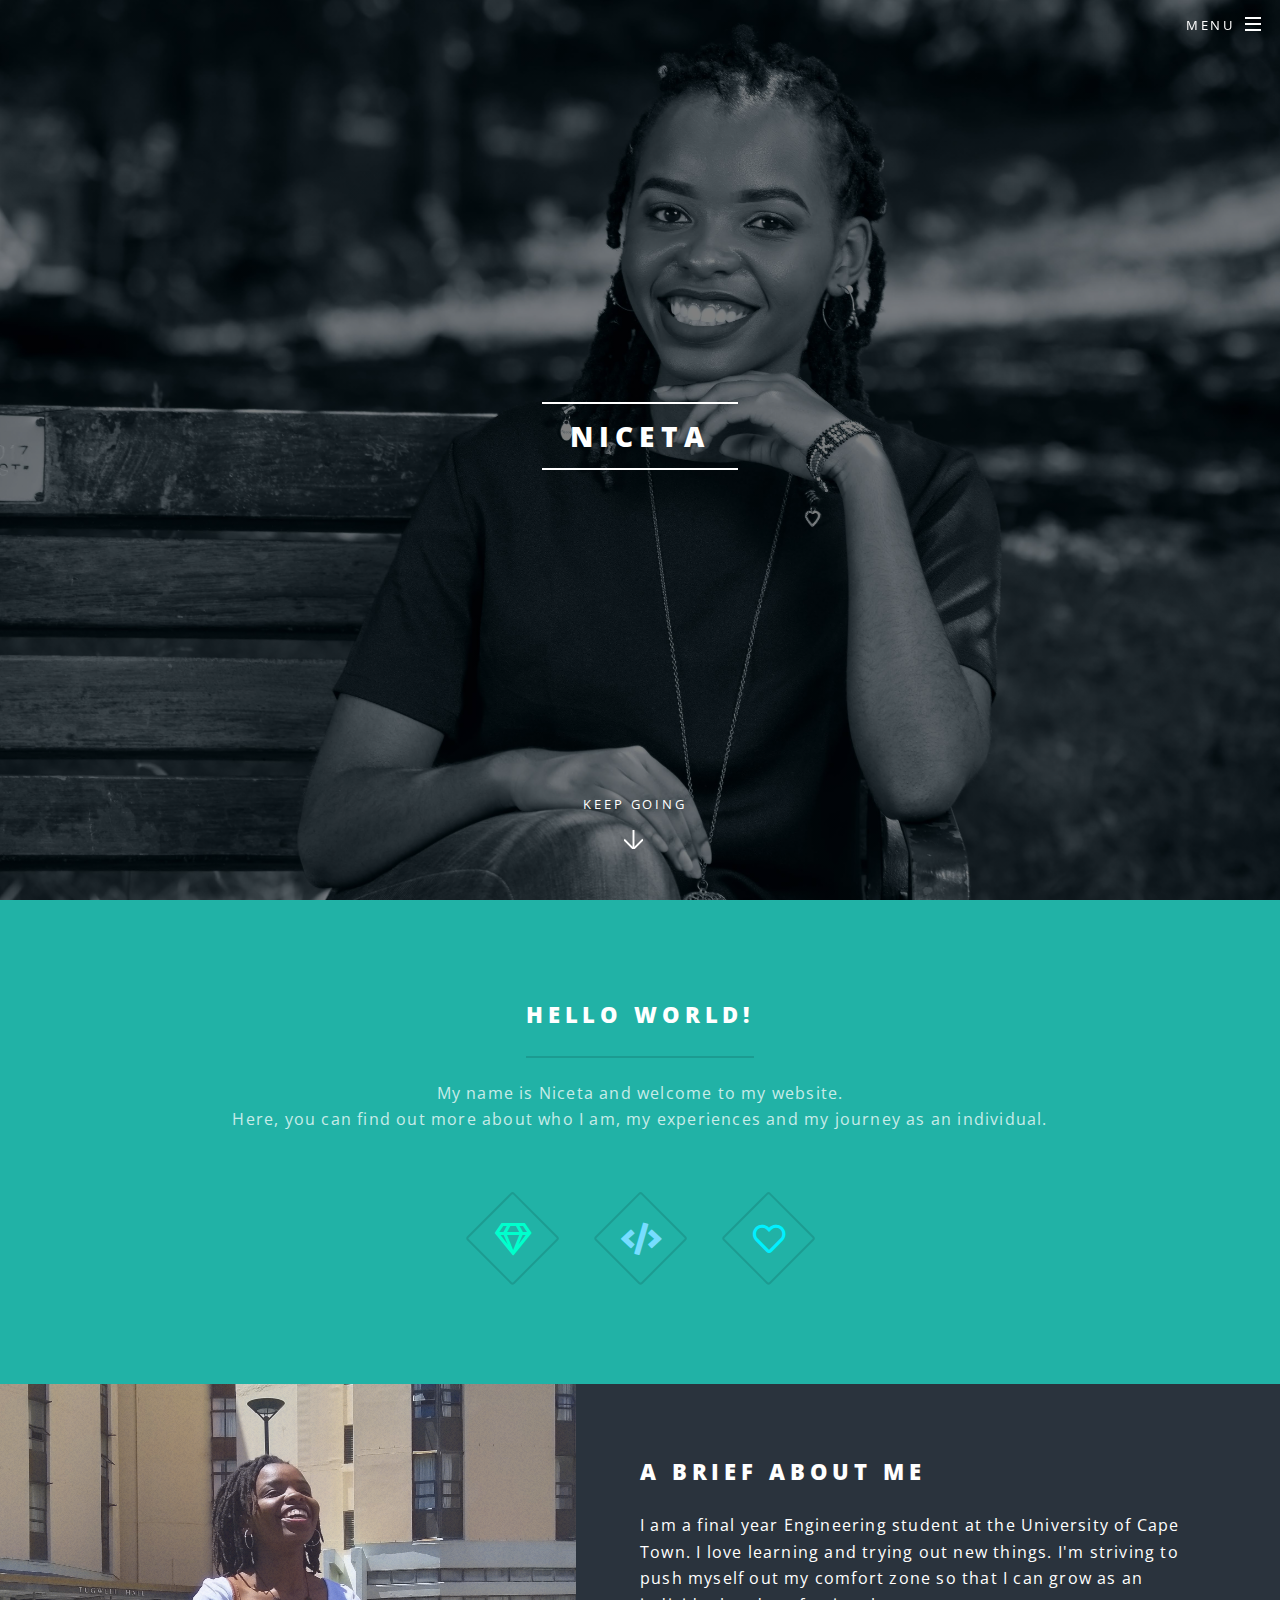
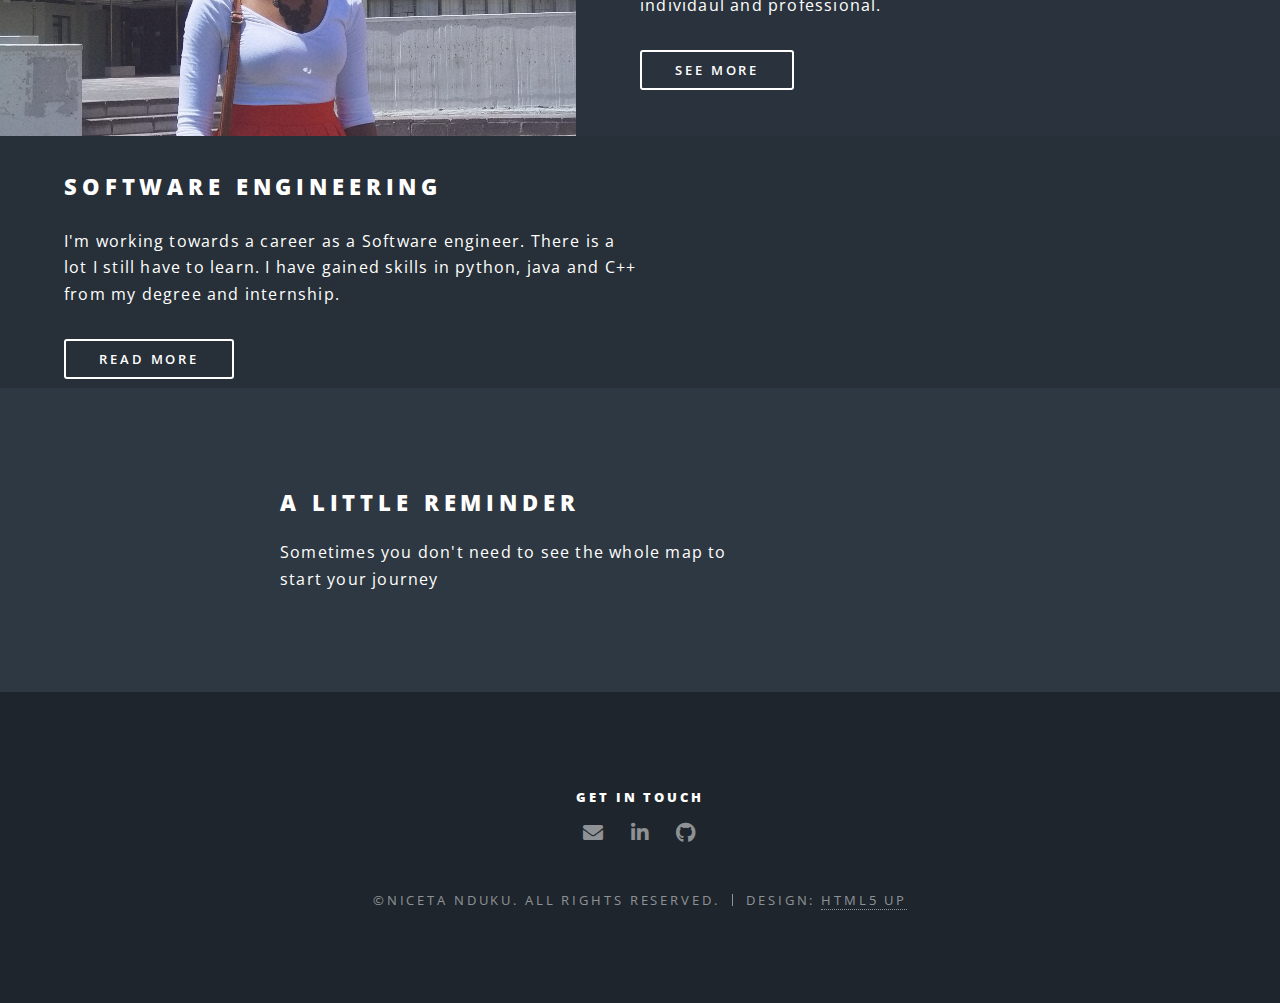
==== commit 0f2207b1: "changed footer" ====
--- a/index.html
+++ b/index.html
@@ -108,16 +108,19 @@
 					</section>
 
 				<!-- Footer -->
-					<footer id="footer">
-						<ul class="icons">
-							<li><a href="https://github.com/Niceta-Nduku" class="icon brands fa-github"><span class="label">Github</span></a></li>
-							<li><a href="https://www.linkedin.com/in/niceta-nduku/" class="icon brands fa-linkedin-in"><span class="label">Linkedin</span></a></li>
-							<li><a href="mailto:nduku.niceta@gmail.com?" class="icon solid fa-envelope"><span class="label">Email</span></a></li>
-						</ul>
-						<ul class="copyright">
-							<li>&copy;Niceta Nduku. All rights reserved.</li><li>Design: <a href="http://html5up.net">HTML5 UP</a></li>
-						</ul>
-					</footer>
+				<footer id="footer">
+				
+					<h5>Get in touch</h5>
+					
+					<ul class="icons">
+						<li><a href="mailto:nduku.niceta@gmail.com?" class="icon solid fa-envelope"><span class="label">Email</span></a></li>
+						<li><a href="https://www.linkedin.com/in/niceta-nduku/" class="icon brands alt fa-linkedin-in"><span class="label">Linkedin</span></a></li>
+						<li><a href="https://github.com/Niceta-Nduku" class="icon brands alt fa-github"><span class="label">Github</span></a></li>
+					</ul>
+					<ul class="copyright">
+						<li>&copy;Niceta Nduku. All rights reserved.</li><li>Design: <a href="http://html5up.net">HTML5 UP</a></li>
+					</ul>
+				</footer>
 
 			</div>
 
--- a/assets/css/main.css
+++ b/assets/css/main.css
@@ -4136,7 +4136,7 @@
 		list-style: none;
 		position: relative;
 		height: 350px;
-		margin: 10px;
+		margin: 8px;
 
 	  }
 	   
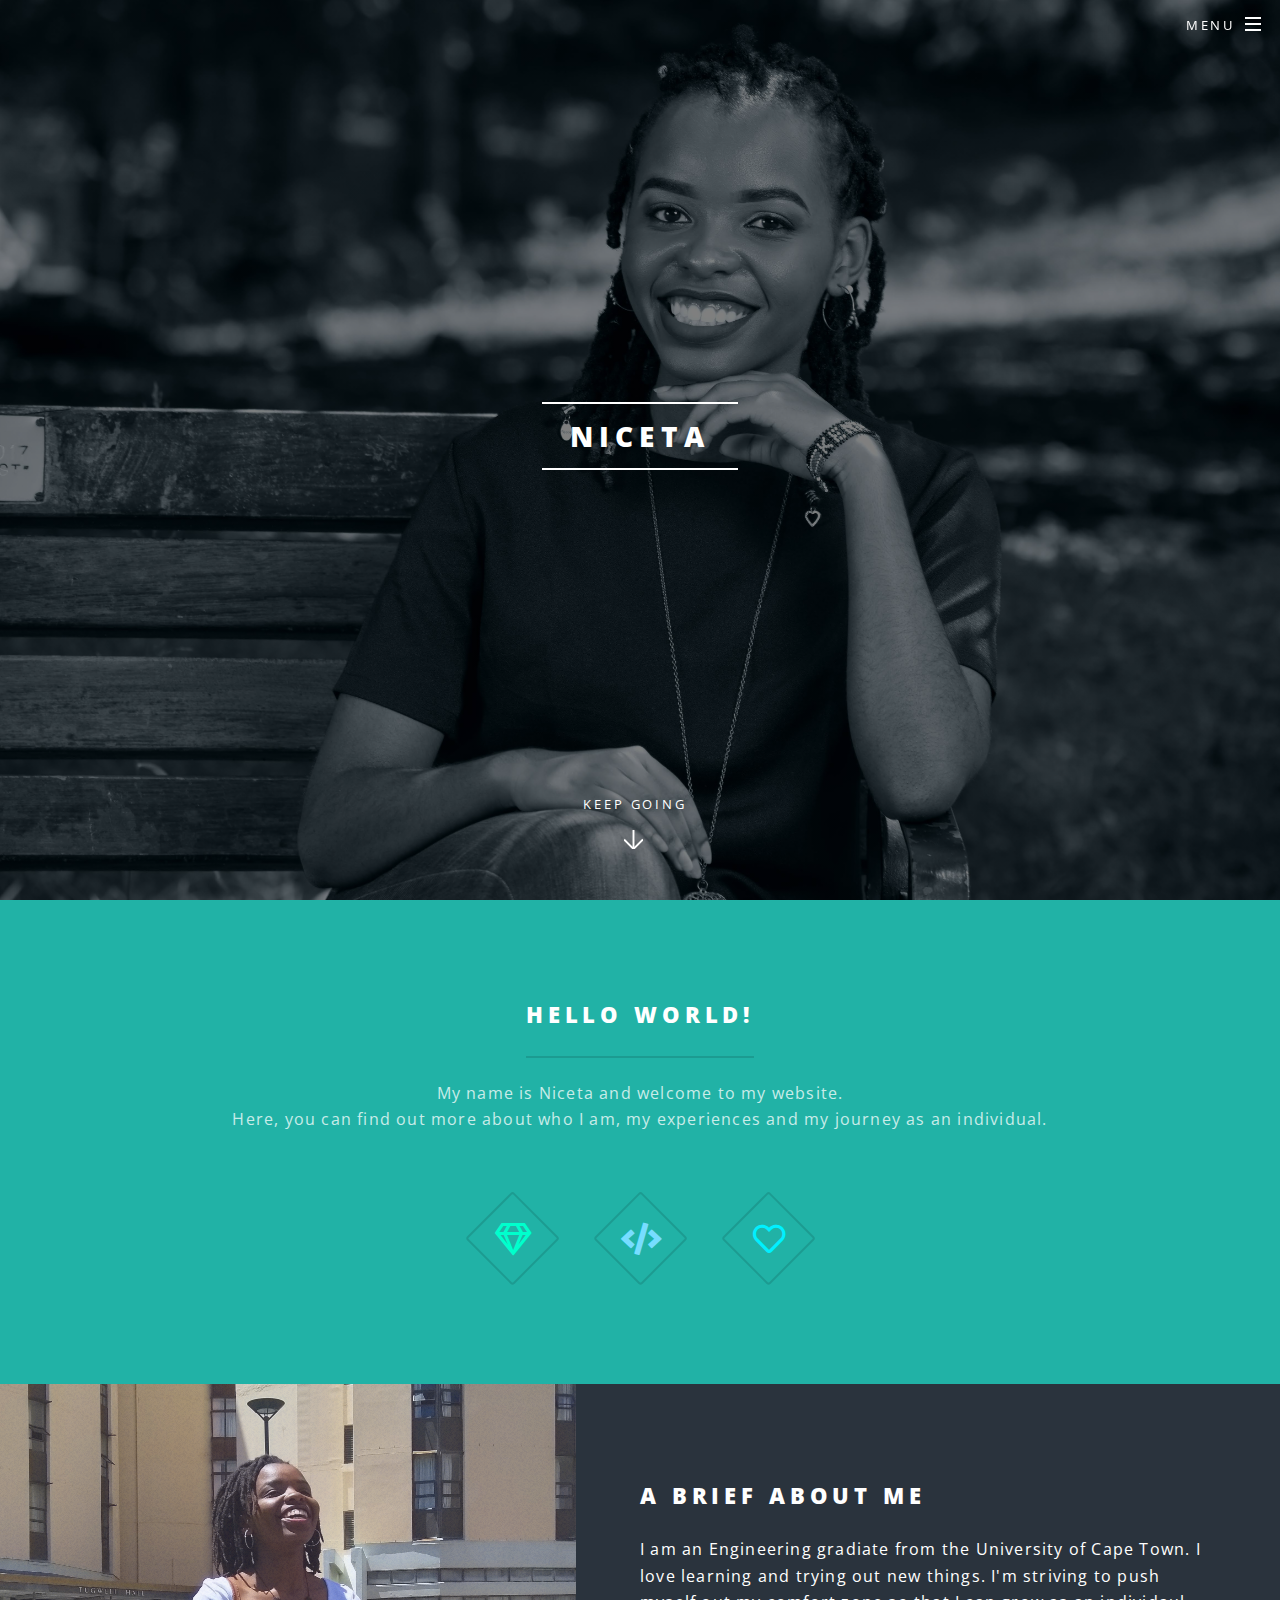
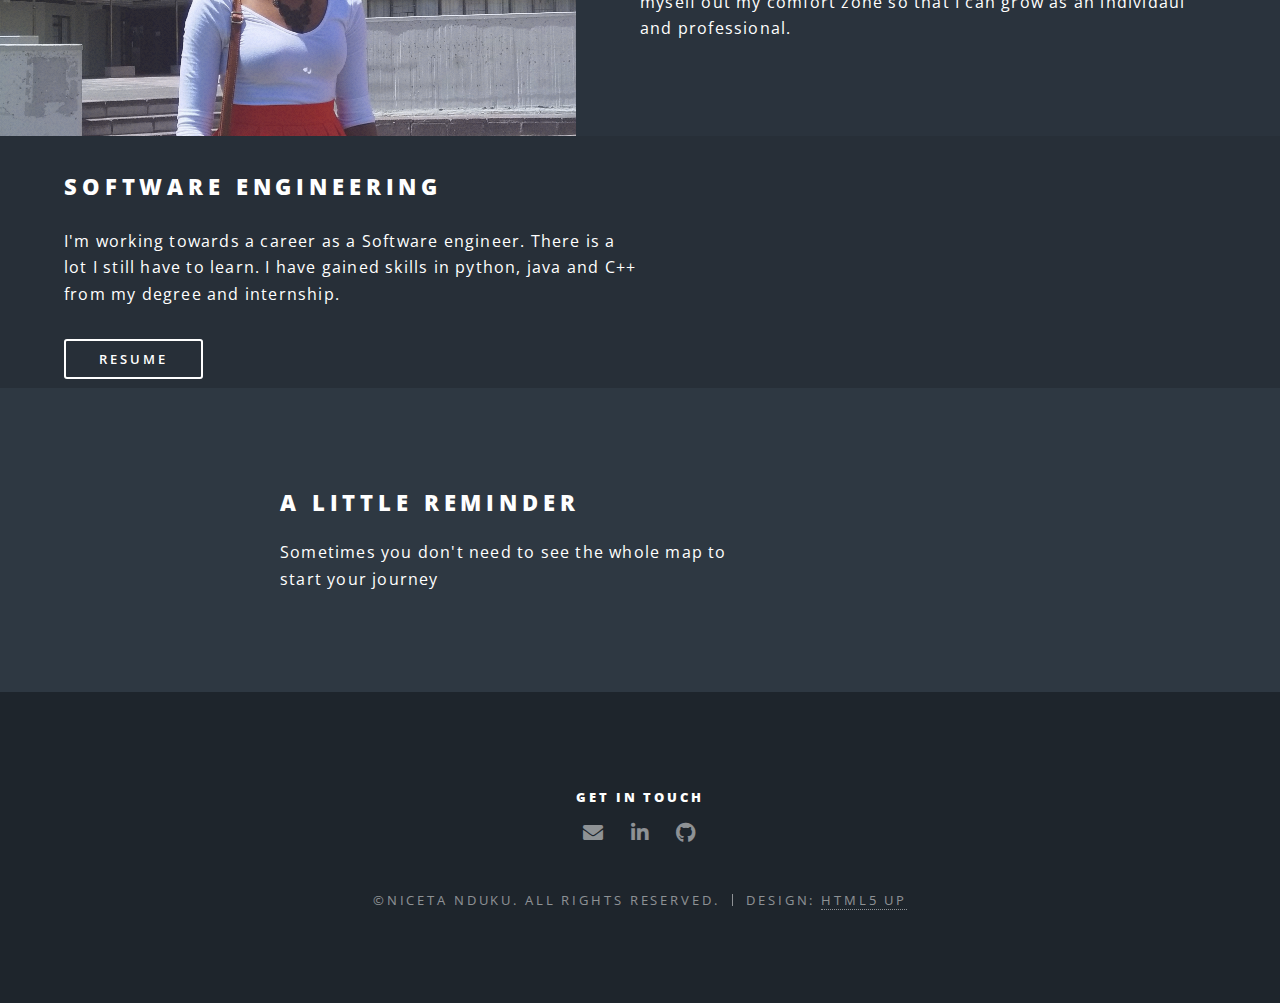
==== commit ae8cd7a9: ""Removed all pages and left home"" ====
--- a/index.html
+++ b/index.html
@@ -27,10 +27,7 @@
 									<div id="menu">
 										<ul>
 											<li><a href="index.html">Home</a></li>
-											<li><a href="experiences.html">experiences</a></li>
-											<li><a href="about.html">About</a></li>
-											<!-- <li><a href="archives.html">Archives</a></li> -->
-											<li><a href="hobbies.html">hobbies</a></li>
+											<li><a href="https://niceta-nduku.github.io/online-cv/">Resume</a></li>
 										</ul>
 									</div>
 								</li>
@@ -56,9 +53,9 @@
 								</p>
 							</header>
 							<ul class="icons major">
-								<li><a href="about.html"  class="icon fa-gem major style1"><span class="label">About me</span></a></li>
-								<li><a href="geeric.html" class="icon solid fa-code major style3"><span class="label">Experiences</span></a></li>
-								<li><a href="generic.html" class="icon fa-heart major style2"><span class="label">Hobbies</span></a></li>								
+								<li><a class="icon fa-gem major style1"><span class="label">About me</span></a></li>
+								<li><a class="icon solid fa-code major style3"><span class="label">Experiences</span></a></li>
+								<li><a class="icon fa-heart major style2"><span class="label">Hobbies</span></a></li>								
 							</ul>
 						</div>
 					</section>
@@ -68,41 +65,25 @@
 						<section class="spotlight">
 							<div class="image"><img src="images/RedCropped.jpg" alt="" /></div><div class="content">
 								<h2>A brief about me </h2>
-								<p>I am a final year Engineering student at the University of Cape Town.
+								<p>I am an Engineering gradiate from the University of Cape Town.
 									I love learning and trying out new things. I'm striving to push myself out my comfort zone so that I can grow as an individaul and professional.</p>
-									<a href="about.html" class="button small">see more</a>
 							</div>
 						</section>
 						<section class="spotlight">
 							<div class="image"><img src="images/pic02.jpg" alt="" /></div><div class="content">
 								<h2>Software Engineering</h2>
 								<p>I'm working towards a career as a Software engineer. There is a lot I still have to learn. I have gained skills in python, java and C++ from my degree and internship.</p>
-								<a href="experiences.html" class="button small">Read more</a>
+								<a href="experiences.html" class="button small">Resume</a>
 							</div>
 						</section>
-						<!-- <section class="spotlight">
-							<div class="image"><img src="images/IMG-20170807-WA0023.jpg" alt="" /></div><div class="content">
-								<h2>Leadership</h2>
-								<p></p>
-								<a href="leadership.html" class="button small">Read more</a>
-							</div>
-						</section> -->
 					</section>
 
 				<!-- CTA -->
 					<section id="cta" class="wrapper style4">
 						<div class="inner">
-							<!-- <header>
-								<h2>A little writing here and there</h2>
-								<p>This is completely new and ourside my comfort zone. I want to start blogging as a hobbie.
-									The posts are about my learning experiences in engineering and life in general.<br/>
-									 I am just starting and I am not a professional writer.</p>
-									 <a href="#" class="button primary">Read blog posts</a>
-							</header>							 -->
 							<header>
 								<h2>A little reminder</h2>
 								<p>Sometimes you don't need to see the whole map to start your journey</p>
-									 <!-- <a href="#" class="button primary">Read blog posts</a> -->
 							</header>
 						</div>
 					</section>
